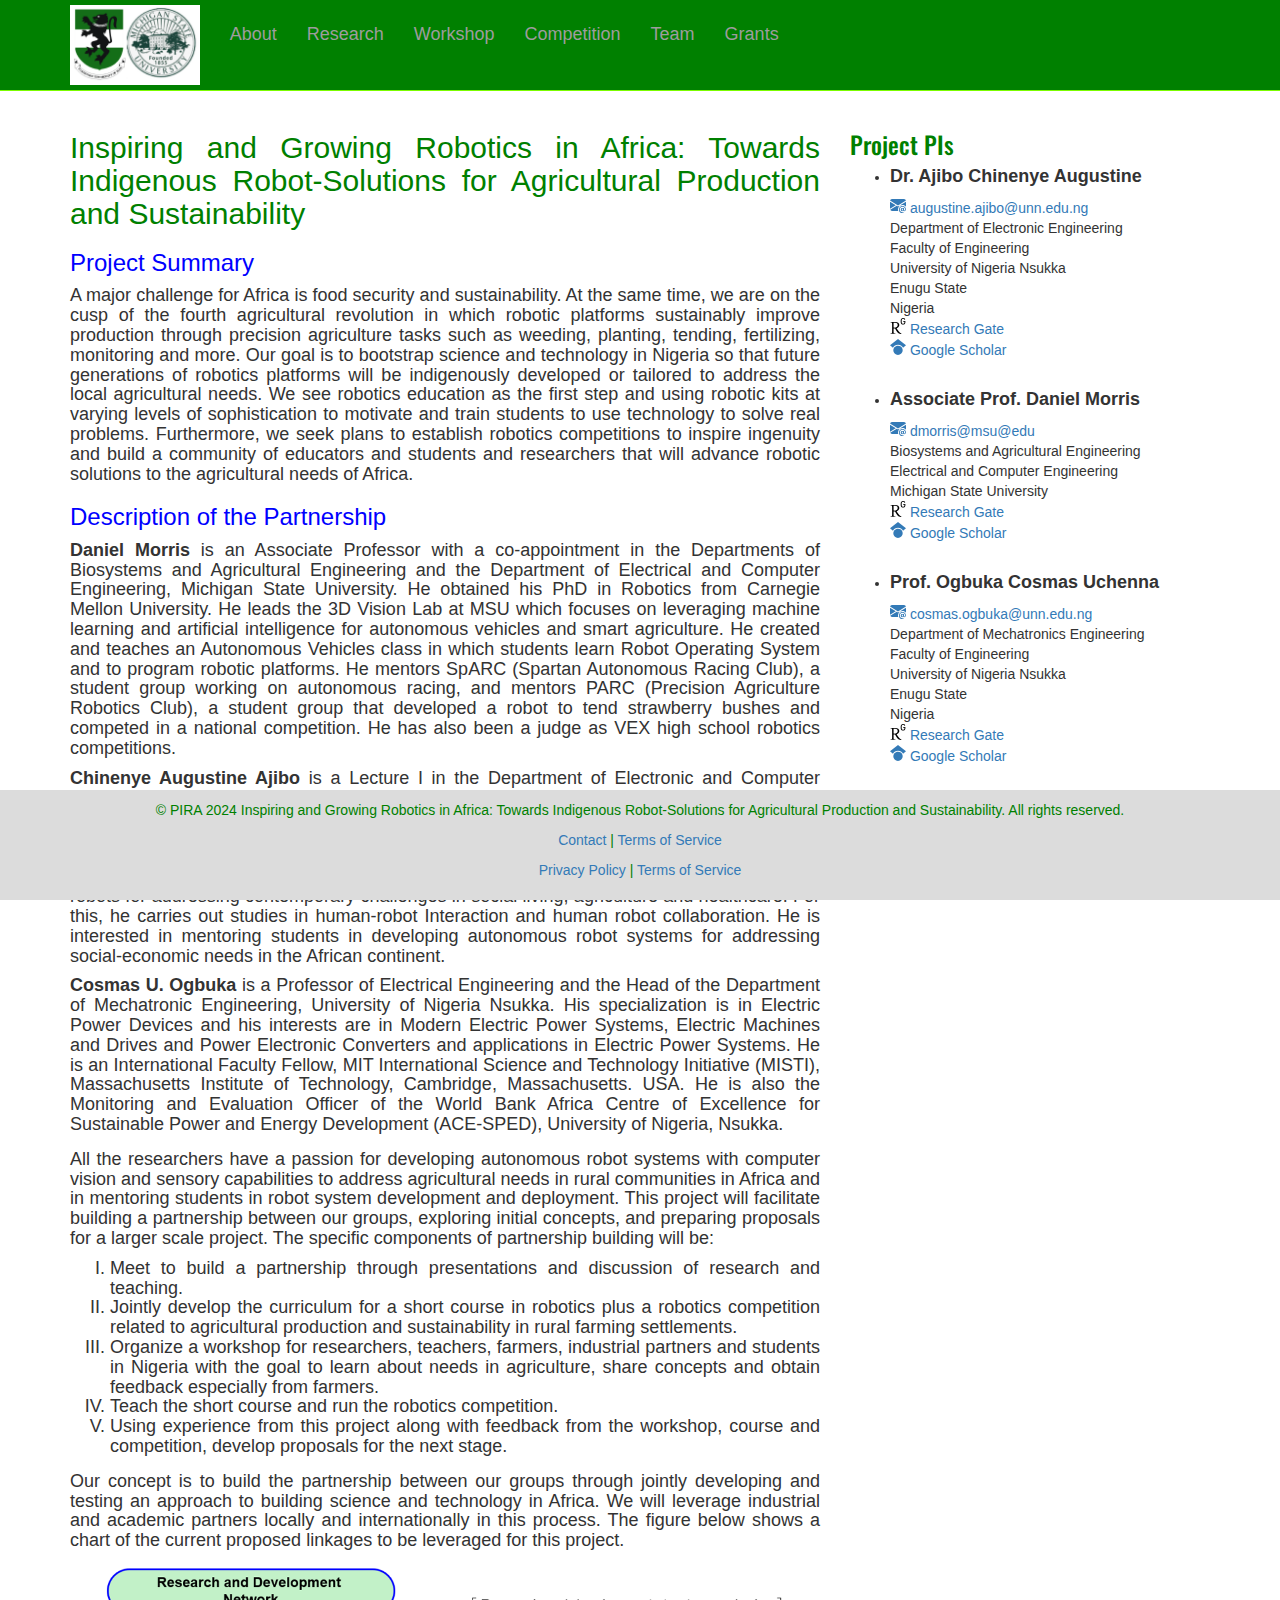
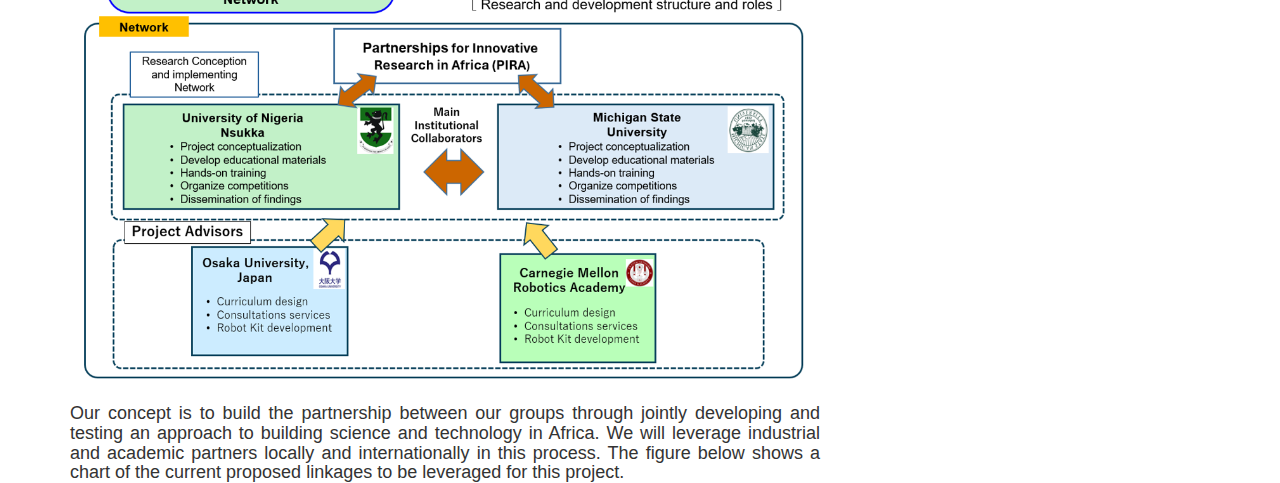
==== index.html @ 2e2e3dff "Add files via upload" ====
<!DOCTYPE html>
<!--
    Plain-Academic by Vasilios Mavroudis
    Released under the Simplified BSD License/FreeBSD (2-clause) License.
    https://github.com/mavroudisv/plain-academic
-->

<html lang="en">
<head>
  <title>PIRA2024 @ MSU & UNN  </title>
  <meta charset="utf-8">
  <meta name="viewport" content="width=device-width, initial-scale=1">
  <link rel="stylesheet" href="https://maxcdn.bootstrapcdn.com/bootstrap/3.3.6/css/bootstrap.min.css">
  <script src="https://ajax.googleapis.com/ajax/libs/jquery/1.12.0/jquery.min.js"></script>
  <script src="https://maxcdn.bootstrapcdn.com/bootstrap/3.3.6/js/bootstrap.min.js"></script>
  <link href='https://fonts.googleapis.com/css?family=Oswald:700' rel='stylesheet' type='text/css'>
  <link rel="stylesheet" href="styles.css">
</head>
<body>


<!-- Navigation -->
	<nav class="navbar navbar-inverse navbar-static-top" role="navigation">
	  <div class="container">
		<div class="navbar-header">
      <a class="navbar-brand" href="#">
        <img src="img/left-logo.png" alt="Left Logo" style="height: 80px;">
      </a>
		  <button type="button" class="navbar-toggle collapsed" data-toggle="collapse" data-target="#bs-example-navbar-collapse-1">
						<span class="sr-only">Toggle navigation</span>
						<span class="icon-bar"></span>
						<span class="icon-bar"></span>
						<span class="icon-bar"></span>
					</button>
		</div>

		<!-- Collect the nav links, forms, and other content for toggling -->
		<div class="collapse navbar-collapse" id="bs-example-navbar-collapse-1">
		  <ul class="nav navbar-nav">
       
        
				  <li><a href="index.html"> <h4>About</h4></a></li>
          <li><a href="project.html"> <h4>Research</h4></a></li>
				  <li><a href="workshop.html"> <h4>Workshop</h4></a></li>
				  <li><a href="#publications"> <h4>Competition</h4></a></li> 
				  <li><a href="#"> <h4>Team</h4></a></li> 
          <li><a href="#"> <h4>Grants</h4></a></li> 
        
		  </ul>
		</div>
   
	  </div>
	</nav>
  
   <!-- Page Content -->
  <div class="container">

    <div class="row">

        <!-- Entries Column -->
        <div class="col-md-8" style="height: 100vh;">
          <div style="text-align:justify">   
            <p><h2>
              <font color="green"> 
                Inspiring and Growing Robotics in Africa: Towards Indigenous Robot-Solutions for Agricultural Production and Sustainability 
            </font></h2> </p>
                         
          </div>

          <div style="text-align:justify">   
            <p><h3>
              <font color="blue"> 
                Project Summary  
            </font></h3> </p>
            <p><h4>
              A major challenge for Africa is food security and sustainability. 
              At the same time, we are on the cusp of the fourth agricultural revolution in which robotic platforms sustainably improve production through precision agriculture tasks such as weeding, planting, tending, fertilizing, monitoring and more. 
              Our goal is to bootstrap science and technology in Nigeria so that future generations of robotics platforms will be indigenously developed or tailored to address the local agricultural needs. 
              We see robotics education as the first step and using robotic kits at varying levels of sophistication to motivate and train students to use technology to solve real problems.
              Furthermore, we seek plans to establish robotics competitions to inspire ingenuity and build a community of educators and students and researchers that will advance robotic solutions to the agricultural needs of Africa. <br>
            </h4></p>
                         
          </div>

          <div style="text-align:justify">   
            <p><h3>
              <font color="blue"> 
                Description of the Partnership  
            </font></h3> </p>
            <p><h4>
              <b> Daniel Morris</b> is an Associate Professor with a co-appointment in the Departments of Biosystems and Agricultural Engineering and the Department of Electrical and Computer Engineering, Michigan State University.
              He obtained his PhD in Robotics from Carnegie Mellon University. He leads the 3D Vision Lab at MSU which focuses on leveraging machine learning and artificial intelligence for autonomous vehicles and smart agriculture.
              He created and teaches an Autonomous Vehicles class in which students learn Robot Operating System and to program robotic platforms. 
              He mentors SpARC (Spartan Autonomous Racing Club), a student group working on autonomous racing, and mentors PARC (Precision Agriculture Robotics Club), a student group that developed a robot to tend strawberry bushes and competed in a national competition. He has also been a judge as VEX high school robotics competitions. <br>
            </h4></p>

            <p><h4>
              <b> Chinenye Augustine Ajibo</b> is a Lecture I in the Department of Electronic and Computer Engineering, University of Nigeria Nsukka. 
              He obtained his PhD in Systems Innovation Engineering from Osaka University in Japan. He has worked as an AI, Software and Robotic R&D Scientist at Chizu Electric Osaka, Japan. 
              Currently, he is a post-doctoral researcher at PRISCA Lab, Department of Electrical Engineering and Information Technologies - D.I.E.T.I. University of Naples Federico II, Naples, Italy.
              His interest is in leveraging AI and autonomous robots for addressing contemporary challenges in social living, agriculture and healthcare. 
              For this, he carries out studies in human-robot Interaction and human robot collaboration.
              He is interested in mentoring students in developing autonomous robot systems for addressing social-economic needs in the African continent. <br>
            </h4></p>

            <p><h4>
              <b> Cosmas U. Ogbuka</b> is a Professor of Electrical Engineering and the Head of the Department of Mechatronic Engineering, University of Nigeria Nsukka.
              His specialization is in Electric Power Devices and his interests are in Modern Electric Power Systems, Electric Machines and Drives and Power Electronic Converters and applications in Electric Power Systems.
              He is an International Faculty Fellow, MIT International Science and Technology Initiative (MISTI), Massachusetts Institute of Technology, Cambridge, Massachusetts. USA. 
              He is also the Monitoring and Evaluation Officer of the World Bank Africa Centre of Excellence for Sustainable Power and Energy Development (ACE-SPED), University of Nigeria, Nsukka. <br>
            </h4></p>
                         
          </div>

          
            
          <div style="margin-top:2%; text-align:justify;">                
            <p><h4>
              All the researchers have a passion for developing autonomous robot systems with computer vision and sensory capabilities to address agricultural needs in rural communities in Africa and in mentoring students in robot system development and deployment.
              This project will facilitate building a partnership between our groups, exploring initial concepts, and preparing proposals for a larger scale project. 
              The specific components of partnership building will be:
              </h4></p>

            <p><h4>
            <ol type="I">
              <li>Meet to build a partnership through presentations and discussion of research and teaching.</li>
              <li>Jointly develop the curriculum for a short course in robotics plus a robotics competition related to agricultural production and sustainability in rural farming settlements.</li>
              <li>Organize a workshop for researchers, teachers, farmers, industrial partners and students in Nigeria with the goal to learn about needs in agriculture, share concepts and obtain feedback especially from farmers.</li>
              <li>Teach the short course and run the robotics competition.</li>
              <li>Using experience from this project along with feedback from the workshop, course and competition, develop proposals for the next stage.</li>
            </ol>
            </h4></p>

          </div>
            
            <div style="margin-top:2%; text-align:justify;">                
              <p> <h4>
                Our concept is to build the partnership between our groups through jointly developing and testing an approach to building science and technology in Africa. 
                We will leverage industrial and academic partners locally and internationally in this process. 
                The figure below shows a chart of the current proposed linkages to be leveraged for this project.                 
              </h4> </p>
            </div>     

             <div class="image-container">
                <img class="img-responsive center" src="img/ResearchNtwk.png" alt="">
            
              </div>

              <div style="margin-top:2%; text-align:justify">   
                <p><h4>
                  Our concept is to build the partnership between our groups through jointly developing and testing an approach to building science and technology in Africa. 
                  We will leverage industrial and academic partners locally and internationally in this process. 
                  The figure below shows a chart of the current proposed linkages to be leveraged for this project. <br>
                </h4></p>
                             
              </div>

                
                       
        </div> 

        
        <!-- Contact Info on the Sidebar -->
         
        <div class="col-md-4">
          
            <div style="font-family: 'Oswald', sans-serif; font-size: 32px; color: green;"><b><h3>Project PIs</h3></b></div>
            <ul>
            <li><P><b><h4>Dr. Ajibo Chinenye Augustine </h4></b>
              <a href="#"><svg xmlns="http://www.w3.org/2000/svg" width="16" height="16" fill="currentColor" class="bi bi-envelope-at-fill" viewBox="0 0 16 16">
                <path d="M2 2A2 2 0 0 0 .05 3.555L8 8.414l7.95-4.859A2 2 0 0 0 14 2zm-2 9.8V4.698l5.803 3.546zm6.761-2.97-6.57 4.026A2 2 0 0 0 2 14h6.256A4.5 4.5 0 0 1 8 12.5a4.49 4.49 0 0 1 1.606-3.446l-.367-.225L8 9.586zM16 9.671V4.697l-5.803 3.546.338.208A4.5 4.5 0 0 1 12.5 8c1.414 0 2.675.652 3.5 1.671"/>
                <path d="M15.834 12.244c0 1.168-.577 2.025-1.587 2.025-.503 0-1.002-.228-1.12-.648h-.043c-.118.416-.543.643-1.015.643-.77 0-1.259-.542-1.259-1.434v-.529c0-.844.481-1.4 1.26-1.4.585 0 .87.333.953.63h.03v-.568h.905v2.19c0 .272.18.42.411.42.315 0 .639-.415.639-1.39v-.118c0-1.277-.95-2.326-2.484-2.326h-.04c-1.582 0-2.64 1.067-2.64 2.724v.157c0 1.867 1.237 2.654 2.57 2.654h.045c.507 0 .935-.07 1.18-.18v.731c-.219.1-.643.175-1.237.175h-.044C10.438 16 9 14.82 9 12.646v-.214C9 10.36 10.421 9 12.485 9h.035c2.12 0 3.314 1.43 3.314 3.034zm-4.04.21v.227c0 .586.227.8.581.8.31 0 .564-.17.564-.743v-.367c0-.516-.275-.708-.572-.708-.346 0-.573.245-.573.791"/>
              </svg>  augustine.ajibo@unn.edu.ng </a> <br>
            Department of Electronic Engineering<br>
            Faculty of Engineering<br>
            University of Nigeria Nsukka<br>
            Enugu State<br>
            Nigeria<br>
            <a href="https://www.researchgate.net/profile/Chinenye-Ajibo"><svg width="16px" height="16px" viewBox="0 0 24 24" role="img" xmlns="http://www.w3.org/2000/svg"><title>ResearchGate icon</title><path d="M19.586 0c-.818 0-1.508.19-2.073.565-.563.377-.97.936-1.213 1.68a3.193 3.193 0 0 0-.112.437 8.365 8.365 0 0 0-.078.53 9 9 0 0 0-.05.727c-.01.282-.013.621-.013 1.016a31.121 31.123 0 0 0 .014 1.017 9 9 0 0 0 .05.727 7.946 7.946 0 0 0 .077.53h-.005a3.334 3.334 0 0 0 .113.438c.245.743.65 1.303 1.214 1.68.565.376 1.256.564 2.075.564.8 0 1.536-.213 2.105-.603.57-.39.94-.916 1.175-1.65.076-.235.135-.558.177-.93a10.9 10.9 0 0 0 .043-1.207v-.82c0-.095-.047-.142-.14-.142h-3.064c-.094 0-.14.047-.14.141v.956c0 .094.046.14.14.14h1.666c.056 0 .084.03.084.086 0 .36 0 .62-.036.865-.038.244-.1.447-.147.606-.108.385-.348.664-.638.876-.29.212-.738.35-1.227.35-.545 0-.901-.15-1.21-.353-.306-.203-.517-.454-.67-.915a3.136 3.136 0 0 1-.147-.762 17.366 17.367 0 0 1-.034-.656c-.01-.26-.014-.572-.014-.939a26.401 26.403 0 0 1 .014-.938 15.821 15.822 0 0 1 .035-.656 3.19 3.19 0 0 1 .148-.76 1.89 1.89 0 0 1 .742-1.01c.344-.244.593-.352 1.137-.352.508 0 .815.096 1.144.303.33.207.528.492.764.925.047.094.111.118.198.07l1.044-.43c.075-.048.09-.115.042-.199a3.549 3.549 0 0 0-.466-.742 3 3 0 0 0-.679-.607 3.313 3.313 0 0 0-.903-.41A4.068 4.068 0 0 0 19.586 0zM8.217 5.836c-1.69 0-3.036.086-4.297.086-1.146 0-2.291 0-3.007-.029v.831l1.088.2c.744.144 1.174.488 1.174 2.264v11.288c0 1.777-.43 2.12-1.174 2.263l-1.088.2v.832c.773-.029 2.12-.086 3.465-.086 1.29 0 2.951.057 3.667.086v-.831l-1.49-.2c-.773-.115-1.174-.487-1.174-2.264v-4.784c.688.057 1.29.057 2.206.057 1.748 3.123 3.41 5.472 4.355 6.56.86 1.032 2.177 1.691 3.839 1.691.487 0 1.003-.086 1.318-.23v-.744c-1.031 0-2.063-.716-2.808-1.518-1.26-1.376-2.95-3.582-4.355-6.074 2.32-.545 4.04-2.722 4.04-4.9 0-3.208-2.492-4.698-5.758-4.698zm-.515 1.29c2.406 0 3.839 1.26 3.839 3.552 0 2.263-1.547 3.782-4.097 3.782-.974 0-1.404-.03-2.063-.086v-7.19c.66-.059 1.547-.059 2.32-.059z"/></svg>
            Research Gate</a> <br>
            <a href="https://scholar.google.com/citations?hl=en&user=o7gowyzzyDsC"><svg xmlns="http://www.w3.org/2000/svg" width="16" height="16" fill="currentColor" viewBox="0 0 512 512" ><!--!Font Awesome Free 6.6.0 by @fontawesome - https://fontawesome.com License - https://fontawesome.com/license/free Copyright 2024 Fonticons, Inc.--><path d="M390.9 298.5c0 0 0 .1 .1 .1c9.2 19.4 14.4 41.1 14.4 64C405.3 445.1 338.5 512 256 512s-149.3-66.9-149.3-149.3c0-22.9 5.2-44.6 14.4-64h0c1.7-3.6 3.6-7.2 5.6-10.7c4.4-7.6 9.4-14.7 15-21.3c27.4-32.6 68.5-53.3 114.4-53.3c33.6 0 64.6 11.1 89.6 29.9c9.1 6.9 17.4 14.7 24.8 23.5c5.6 6.6 10.6 13.8 15 21.3c2 3.4 3.8 7 5.5 10.5zm26.4-18.8c-30.1-58.4-91-98.4-161.3-98.4s-131.2 40-161.3 98.4L0 202.7 256 0 512 202.7l-94.7 77.1z"/></svg></i> Google Scholar</a>
             
          </li>
            <br>
            <li><P><b><h4>Associate Prof. Daniel Morris </h4></b>
              <a href="#"><svg xmlns="http://www.w3.org/2000/svg" width="16" height="16" fill="currentColor" class="bi bi-envelope-at-fill" viewBox="0 0 16 16">
                <path d="M2 2A2 2 0 0 0 .05 3.555L8 8.414l7.95-4.859A2 2 0 0 0 14 2zm-2 9.8V4.698l5.803 3.546zm6.761-2.97-6.57 4.026A2 2 0 0 0 2 14h6.256A4.5 4.5 0 0 1 8 12.5a4.49 4.49 0 0 1 1.606-3.446l-.367-.225L8 9.586zM16 9.671V4.697l-5.803 3.546.338.208A4.5 4.5 0 0 1 12.5 8c1.414 0 2.675.652 3.5 1.671"/>
                <path d="M15.834 12.244c0 1.168-.577 2.025-1.587 2.025-.503 0-1.002-.228-1.12-.648h-.043c-.118.416-.543.643-1.015.643-.77 0-1.259-.542-1.259-1.434v-.529c0-.844.481-1.4 1.26-1.4.585 0 .87.333.953.63h.03v-.568h.905v2.19c0 .272.18.42.411.42.315 0 .639-.415.639-1.39v-.118c0-1.277-.95-2.326-2.484-2.326h-.04c-1.582 0-2.64 1.067-2.64 2.724v.157c0 1.867 1.237 2.654 2.57 2.654h.045c.507 0 .935-.07 1.18-.18v.731c-.219.1-.643.175-1.237.175h-.044C10.438 16 9 14.82 9 12.646v-.214C9 10.36 10.421 9 12.485 9h.035c2.12 0 3.314 1.43 3.314 3.034zm-4.04.21v.227c0 .586.227.8.581.8.31 0 .564-.17.564-.743v-.367c0-.516-.275-.708-.572-.708-.346 0-.573.245-.573.791"/>
              </svg>  dmorris@msu@edu </a> <br>
              Biosystems and Agricultural Engineering<br>
              Electrical and Computer Engineering<br>
              Michigan State University<br>
            
            <a href="https://www.egr.msu.edu/~dmorris/"><svg width="16px" height="16px" viewBox="0 0 24 24" role="img" xmlns="http://www.w3.org/2000/svg"><title>ResearchGate icon</title><path d="M19.586 0c-.818 0-1.508.19-2.073.565-.563.377-.97.936-1.213 1.68a3.193 3.193 0 0 0-.112.437 8.365 8.365 0 0 0-.078.53 9 9 0 0 0-.05.727c-.01.282-.013.621-.013 1.016a31.121 31.123 0 0 0 .014 1.017 9 9 0 0 0 .05.727 7.946 7.946 0 0 0 .077.53h-.005a3.334 3.334 0 0 0 .113.438c.245.743.65 1.303 1.214 1.68.565.376 1.256.564 2.075.564.8 0 1.536-.213 2.105-.603.57-.39.94-.916 1.175-1.65.076-.235.135-.558.177-.93a10.9 10.9 0 0 0 .043-1.207v-.82c0-.095-.047-.142-.14-.142h-3.064c-.094 0-.14.047-.14.141v.956c0 .094.046.14.14.14h1.666c.056 0 .084.03.084.086 0 .36 0 .62-.036.865-.038.244-.1.447-.147.606-.108.385-.348.664-.638.876-.29.212-.738.35-1.227.35-.545 0-.901-.15-1.21-.353-.306-.203-.517-.454-.67-.915a3.136 3.136 0 0 1-.147-.762 17.366 17.367 0 0 1-.034-.656c-.01-.26-.014-.572-.014-.939a26.401 26.403 0 0 1 .014-.938 15.821 15.822 0 0 1 .035-.656 3.19 3.19 0 0 1 .148-.76 1.89 1.89 0 0 1 .742-1.01c.344-.244.593-.352 1.137-.352.508 0 .815.096 1.144.303.33.207.528.492.764.925.047.094.111.118.198.07l1.044-.43c.075-.048.09-.115.042-.199a3.549 3.549 0 0 0-.466-.742 3 3 0 0 0-.679-.607 3.313 3.313 0 0 0-.903-.41A4.068 4.068 0 0 0 19.586 0zM8.217 5.836c-1.69 0-3.036.086-4.297.086-1.146 0-2.291 0-3.007-.029v.831l1.088.2c.744.144 1.174.488 1.174 2.264v11.288c0 1.777-.43 2.12-1.174 2.263l-1.088.2v.832c.773-.029 2.12-.086 3.465-.086 1.29 0 2.951.057 3.667.086v-.831l-1.49-.2c-.773-.115-1.174-.487-1.174-2.264v-4.784c.688.057 1.29.057 2.206.057 1.748 3.123 3.41 5.472 4.355 6.56.86 1.032 2.177 1.691 3.839 1.691.487 0 1.003-.086 1.318-.23v-.744c-1.031 0-2.063-.716-2.808-1.518-1.26-1.376-2.95-3.582-4.355-6.074 2.32-.545 4.04-2.722 4.04-4.9 0-3.208-2.492-4.698-5.758-4.698zm-.515 1.29c2.406 0 3.839 1.26 3.839 3.552 0 2.263-1.547 3.782-4.097 3.782-.974 0-1.404-.03-2.063-.086v-7.19c.66-.059 1.547-.059 2.32-.059z"/></svg>
            Research Gate</a> <br>
            <a href="https://scholar.google.com/citations?user=IqXi0YcAAAAJ"><svg xmlns="http://www.w3.org/2000/svg" width="16" height="16" fill="currentColor" viewBox="0 0 512 512" ><!--!Font Awesome Free 6.6.0 by @fontawesome - https://fontawesome.com License - https://fontawesome.com/license/free Copyright 2024 Fonticons, Inc.--><path d="M390.9 298.5c0 0 0 .1 .1 .1c9.2 19.4 14.4 41.1 14.4 64C405.3 445.1 338.5 512 256 512s-149.3-66.9-149.3-149.3c0-22.9 5.2-44.6 14.4-64h0c1.7-3.6 3.6-7.2 5.6-10.7c4.4-7.6 9.4-14.7 15-21.3c27.4-32.6 68.5-53.3 114.4-53.3c33.6 0 64.6 11.1 89.6 29.9c9.1 6.9 17.4 14.7 24.8 23.5c5.6 6.6 10.6 13.8 15 21.3c2 3.4 3.8 7 5.5 10.5zm26.4-18.8c-30.1-58.4-91-98.4-161.3-98.4s-131.2 40-161.3 98.4L0 202.7 256 0 512 202.7l-94.7 77.1z"/></svg></i> Google Scholar</a>
             
          </li>
            <br>

          <li><P><b><h4>Prof. Ogbuka Cosmas Uchenna </h4></b>
            <a href="#"><svg xmlns="http://www.w3.org/2000/svg" width="16" height="16" fill="currentColor" class="bi bi-envelope-at-fill" viewBox="0 0 16 16">
              <path d="M2 2A2 2 0 0 0 .05 3.555L8 8.414l7.95-4.859A2 2 0 0 0 14 2zm-2 9.8V4.698l5.803 3.546zm6.761-2.97-6.57 4.026A2 2 0 0 0 2 14h6.256A4.5 4.5 0 0 1 8 12.5a4.49 4.49 0 0 1 1.606-3.446l-.367-.225L8 9.586zM16 9.671V4.697l-5.803 3.546.338.208A4.5 4.5 0 0 1 12.5 8c1.414 0 2.675.652 3.5 1.671"/>
              <path d="M15.834 12.244c0 1.168-.577 2.025-1.587 2.025-.503 0-1.002-.228-1.12-.648h-.043c-.118.416-.543.643-1.015.643-.77 0-1.259-.542-1.259-1.434v-.529c0-.844.481-1.4 1.26-1.4.585 0 .87.333.953.63h.03v-.568h.905v2.19c0 .272.18.42.411.42.315 0 .639-.415.639-1.39v-.118c0-1.277-.95-2.326-2.484-2.326h-.04c-1.582 0-2.64 1.067-2.64 2.724v.157c0 1.867 1.237 2.654 2.57 2.654h.045c.507 0 .935-.07 1.18-.18v.731c-.219.1-.643.175-1.237.175h-.044C10.438 16 9 14.82 9 12.646v-.214C9 10.36 10.421 9 12.485 9h.035c2.12 0 3.314 1.43 3.314 3.034zm-4.04.21v.227c0 .586.227.8.581.8.31 0 .564-.17.564-.743v-.367c0-.516-.275-.708-.572-.708-.346 0-.573.245-.573.791"/>
            </svg>  cosmas.ogbuka@unn.edu.ng</a><br>
            Department of Mechatronics Engineering<br>
            Faculty of Engineering<br>
            University of Nigeria Nsukka<br>
            Enugu State<br>
            Nigeria<br>
            <a href="https://www.researchgate.net/profile/Cosmas-Ogbuka"><svg width="16px" height="16px" viewBox="0 0 24 24" role="img" xmlns="http://www.w3.org/2000/svg"><title>ResearchGate icon</title><path d="M19.586 0c-.818 0-1.508.19-2.073.565-.563.377-.97.936-1.213 1.68a3.193 3.193 0 0 0-.112.437 8.365 8.365 0 0 0-.078.53 9 9 0 0 0-.05.727c-.01.282-.013.621-.013 1.016a31.121 31.123 0 0 0 .014 1.017 9 9 0 0 0 .05.727 7.946 7.946 0 0 0 .077.53h-.005a3.334 3.334 0 0 0 .113.438c.245.743.65 1.303 1.214 1.68.565.376 1.256.564 2.075.564.8 0 1.536-.213 2.105-.603.57-.39.94-.916 1.175-1.65.076-.235.135-.558.177-.93a10.9 10.9 0 0 0 .043-1.207v-.82c0-.095-.047-.142-.14-.142h-3.064c-.094 0-.14.047-.14.141v.956c0 .094.046.14.14.14h1.666c.056 0 .084.03.084.086 0 .36 0 .62-.036.865-.038.244-.1.447-.147.606-.108.385-.348.664-.638.876-.29.212-.738.35-1.227.35-.545 0-.901-.15-1.21-.353-.306-.203-.517-.454-.67-.915a3.136 3.136 0 0 1-.147-.762 17.366 17.367 0 0 1-.034-.656c-.01-.26-.014-.572-.014-.939a26.401 26.403 0 0 1 .014-.938 15.821 15.822 0 0 1 .035-.656 3.19 3.19 0 0 1 .148-.76 1.89 1.89 0 0 1 .742-1.01c.344-.244.593-.352 1.137-.352.508 0 .815.096 1.144.303.33.207.528.492.764.925.047.094.111.118.198.07l1.044-.43c.075-.048.09-.115.042-.199a3.549 3.549 0 0 0-.466-.742 3 3 0 0 0-.679-.607 3.313 3.313 0 0 0-.903-.41A4.068 4.068 0 0 0 19.586 0zM8.217 5.836c-1.69 0-3.036.086-4.297.086-1.146 0-2.291 0-3.007-.029v.831l1.088.2c.744.144 1.174.488 1.174 2.264v11.288c0 1.777-.43 2.12-1.174 2.263l-1.088.2v.832c.773-.029 2.12-.086 3.465-.086 1.29 0 2.951.057 3.667.086v-.831l-1.49-.2c-.773-.115-1.174-.487-1.174-2.264v-4.784c.688.057 1.29.057 2.206.057 1.748 3.123 3.41 5.472 4.355 6.56.86 1.032 2.177 1.691 3.839 1.691.487 0 1.003-.086 1.318-.23v-.744c-1.031 0-2.063-.716-2.808-1.518-1.26-1.376-2.95-3.582-4.355-6.074 2.32-.545 4.04-2.722 4.04-4.9 0-3.208-2.492-4.698-5.758-4.698zm-.515 1.29c2.406 0 3.839 1.26 3.839 3.552 0 2.263-1.547 3.782-4.097 3.782-.974 0-1.404-.03-2.063-.086v-7.19c.66-.059 1.547-.059 2.32-.059z"/></svg>
              Research Gate</a> <br>
              <a href="https://scholar.google.com/citations?user=RdhSqEMAAAAJ&hl=en"><svg xmlns="http://www.w3.org/2000/svg" width="16" height="16" fill="currentColor" viewBox="0 0 512 512" ><!--!Font Awesome Free 6.6.0 by @fontawesome - https://fontawesome.com License - https://fontawesome.com/license/free Copyright 2024 Fonticons, Inc.--><path d="M390.9 298.5c0 0 0 .1 .1 .1c9.2 19.4 14.4 41.1 14.4 64C405.3 445.1 338.5 512 256 512s-149.3-66.9-149.3-149.3c0-22.9 5.2-44.6 14.4-64h0c1.7-3.6 3.6-7.2 5.6-10.7c4.4-7.6 9.4-14.7 15-21.3c27.4-32.6 68.5-53.3 114.4-53.3c33.6 0 64.6 11.1 89.6 29.9c9.1 6.9 17.4 14.7 24.8 23.5c5.6 6.6 10.6 13.8 15 21.3c2 3.4 3.8 7 5.5 10.5zm26.4-18.8c-30.1-58.4-91-98.4-161.3-98.4s-131.2 40-161.3 98.4L0 202.7 256 0 512 202.7l-94.7 77.1z"/></svg></i> Google Scholar</a>
               
            </li>
              <br>
      
            
            
            </p>
          </ul>
        </div>

       
        

        
      </div>


  </div>

 <!-- Bottom Panel -->
  <div class="bottom-panel">
    <div class="container">
      <p>© PIRA 2024 Inspiring and Growing Robotics in Africa: Towards Indigenous Robot-Solutions for Agricultural Production and Sustainability. All rights reserved.</p>
      <p><a href="#privacy-policy">Contact</a> | <a href="#terms">Terms of Service</a></p>
      <p><a href="#privacy-policy">Privacy Policy</a> | <a href="#terms">Terms of Service</a></p>
    </div>
  </div>



</body>



</html>
---- styles.css ----
/* CSS */
.image-container {
    display: flex;
    justify-content: center; /* Center horizontally */
  }
  
  .img-responsive {
    max-width: 100%; /* Ensures the image is responsive */
    height: auto; /* Maintain aspect ratio */
  }
  /* Optional: Style the caption */
figcaption {
  margin-top: 8px; /* Space between the image and caption */
  font-size: 14px; /* Adjust font size as needed */
  color: #555; /* Adjust color as needed */
}

/* styles.css */

/* Ensure the image scales well */
.float-image2 {
  float: left; /* Positions the image to the left, causing text to wrap around it */
  margin: 0 15px 15px 0; /* Adds space around the image; right and bottom margins are set */
  max-width: 100%; /* Ensures the image doesn't overflow its container */
  height: auto; /* Maintains aspect ratio */
}

/* Optional: Style for the text wrapper */
.text-wrapper2 {
  overflow: hidden; /* Ensures the container encloses floated elements */
}

/* styles.css */

/* Ensure the image scales well */
.float-image1 {
  float: right; /* Positions the image to the right, causing text to wrap around it */
  margin: 0 0 15px 15px; /* Adds space around the image; bottom and left margins are set */
  max-width: 100%; /* Ensures the image doesn't overflow its container */
  height: auto; /* Maintains aspect ratio */
}

/* Optional: Style for the text wrapper */
.text-wrapper1 {
  overflow: hidden; /* Ensures the container encloses floated elements */
}

.navbar-inverse {
    background-color: green; /* Replace with your desired color */
    border-color: lawngreen; /* Optional: adjust border color if needed */
}

.navbar {
    min-height: 50px; /* Adjust this height to fit your design */
}

.navbar-brand {
    padding: 5px 15px; /* Adjust the padding to vertically align the logo */
    height: 100%;
}

.navbar-brand img {
    height: 100%;
    max-height: 100%;
    width: auto;
}



 /* Add this custom CSS to your stylesheet */
 .bottom-panel {
    background-color: gainsboro; /* Panel background color */
    color: green; /* Text color */
    padding: 10px 15px; /* Padding inside the panel */
    position: fixed; /* Fixes the panel to the bottom of the page */
    bottom: 0; /* Aligns the panel to the bottom */
    width: 100%; /* Stretches the panel across the full width of the page */
    z-index: 1000; /* Ensures it appears above other content */
    text-align: center; /* Centers the text horizontally */
}

.content-wrapper {
    min-height: 100vh; /* Ensures the content area takes at least full viewport height */
    padding-bottom: 50px; /* Adds space for the bottom panel */
    box-sizing: border-box; /* Ensures padding is included in element's width and height */
    position:relative;
    z-index: 1; /* Ensure the content is in front of the panel */
        
}
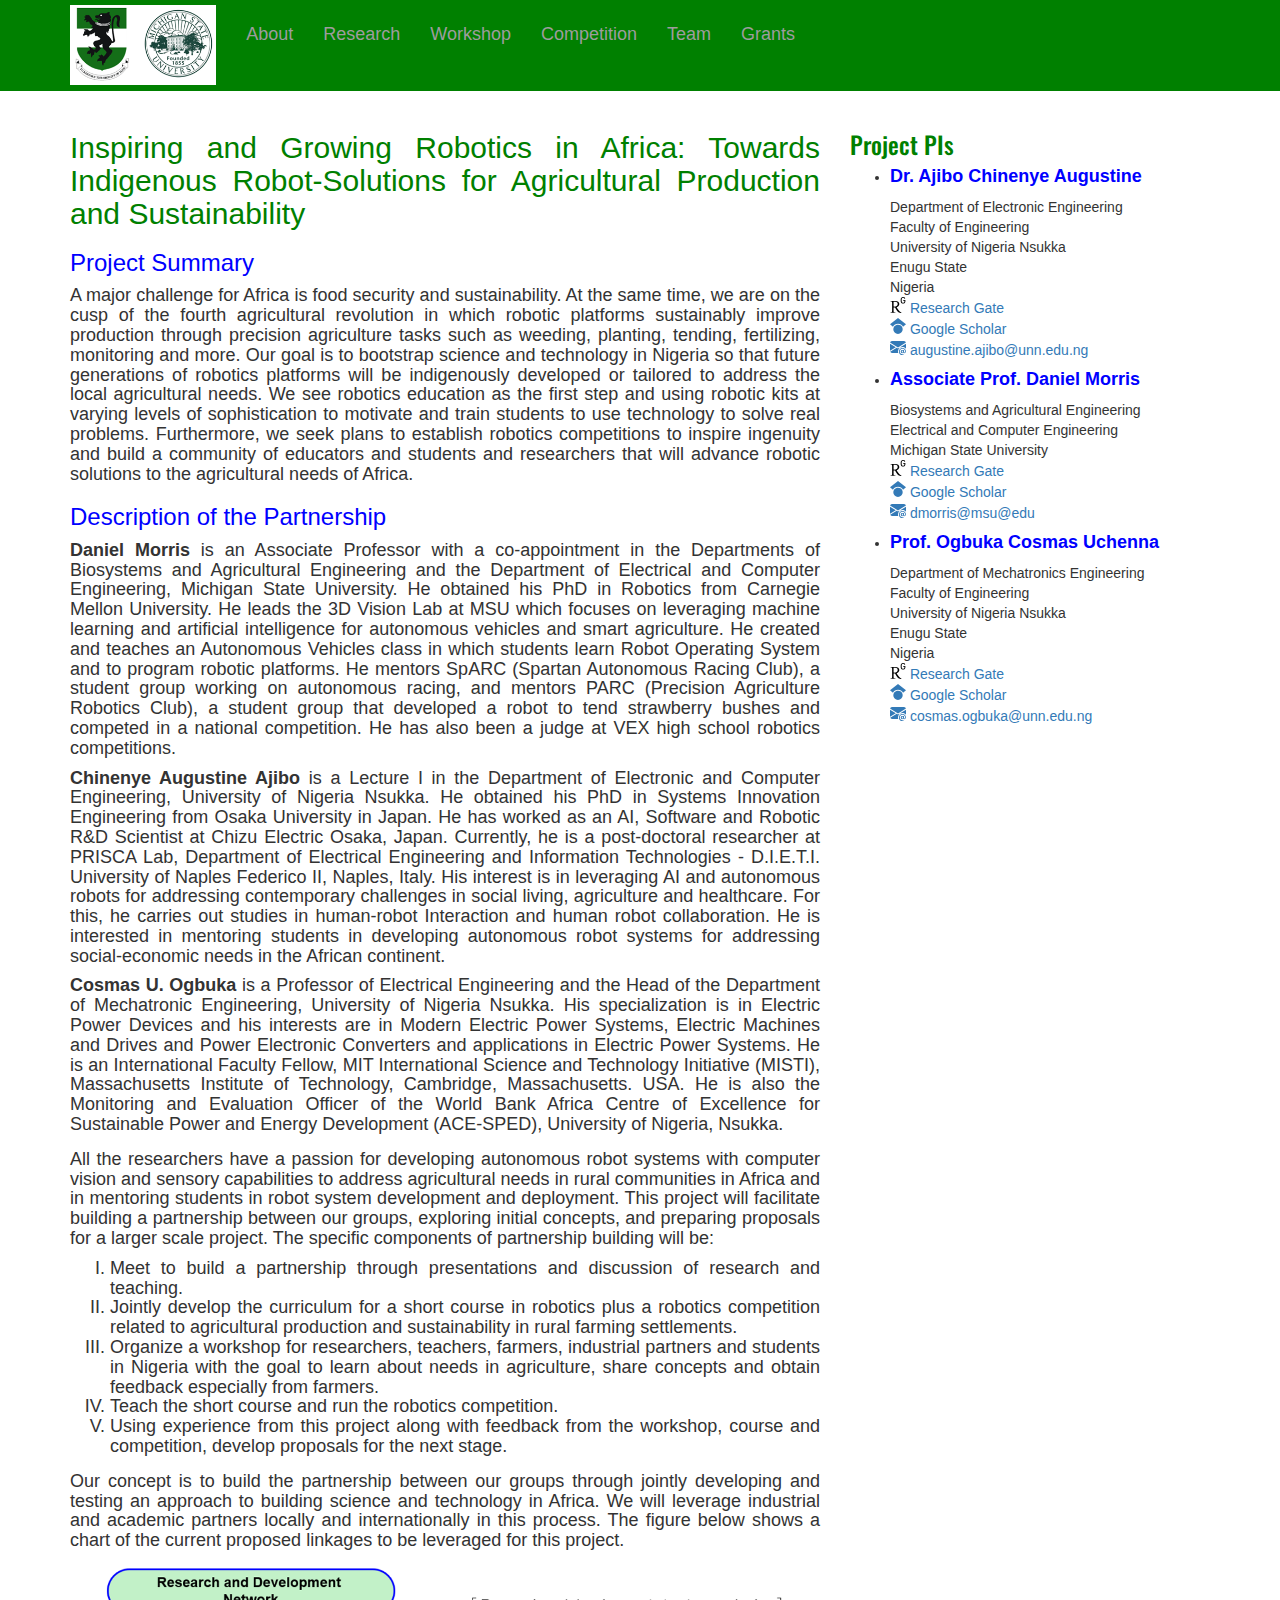
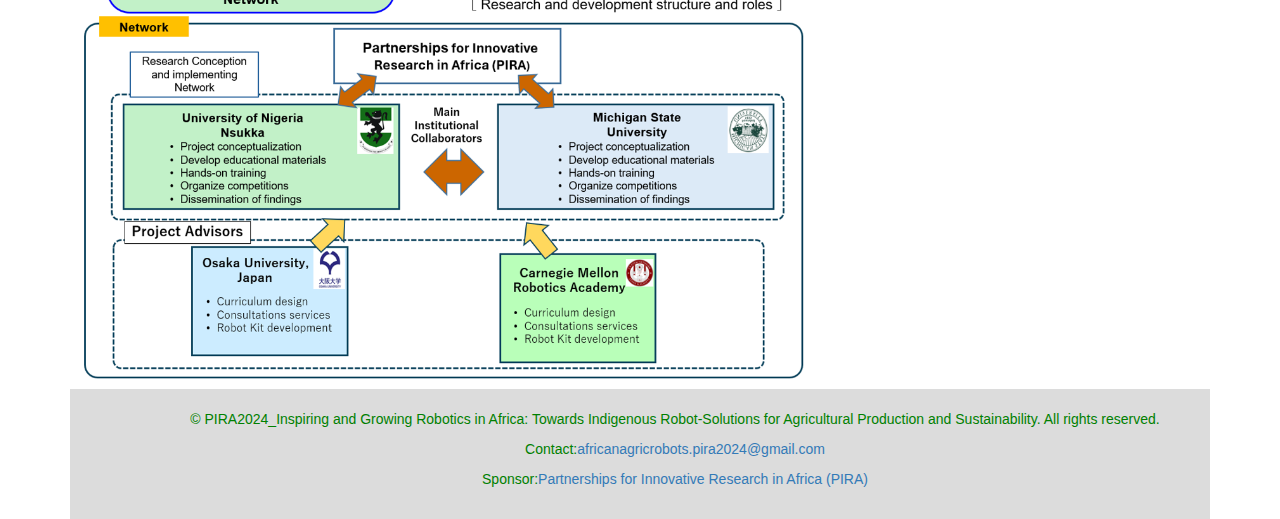
==== commit 9b80a7bc: "template modification" ====
--- a/index.html
+++ b/index.html
@@ -58,7 +58,7 @@
     <div class="row">
 
         <!-- Entries Column -->
-        <div class="col-md-8" style="height: 100vh;">
+        <div class="col-md-8" >
           <div style="text-align:justify">   
             <p><h2>
               <font color="green"> 
@@ -91,7 +91,7 @@
               <b> Daniel Morris</b> is an Associate Professor with a co-appointment in the Departments of Biosystems and Agricultural Engineering and the Department of Electrical and Computer Engineering, Michigan State University.
               He obtained his PhD in Robotics from Carnegie Mellon University. He leads the 3D Vision Lab at MSU which focuses on leveraging machine learning and artificial intelligence for autonomous vehicles and smart agriculture.
               He created and teaches an Autonomous Vehicles class in which students learn Robot Operating System and to program robotic platforms. 
-              He mentors SpARC (Spartan Autonomous Racing Club), a student group working on autonomous racing, and mentors PARC (Precision Agriculture Robotics Club), a student group that developed a robot to tend strawberry bushes and competed in a national competition. He has also been a judge as VEX high school robotics competitions. <br>
+              He mentors SpARC (Spartan Autonomous Racing Club), a student group working on autonomous racing, and mentors PARC (Precision Agriculture Robotics Club), a student group that developed a robot to tend strawberry bushes and competed in a national competition. He has also been a judge at VEX high school robotics competitions. <br>
             </h4></p>
 
             <p><h4>
@@ -146,16 +146,7 @@
             
               </div>
 
-              <div style="margin-top:2%; text-align:justify">   
-                <p><h4>
-                  Our concept is to build the partnership between our groups through jointly developing and testing an approach to building science and technology in Africa. 
-                  We will leverage industrial and academic partners locally and internationally in this process. 
-                  The figure below shows a chart of the current proposed linkages to be leveraged for this project. <br>
-                </h4></p>
                              
-              </div>
-
-                
                        
         </div> 
 
@@ -166,83 +157,88 @@
           
             <div style="font-family: 'Oswald', sans-serif; font-size: 32px; color: green;"><b><h3>Project PIs</h3></b></div>
             <ul>
-            <li><P><b><h4>Dr. Ajibo Chinenye Augustine </h4></b>
-              <a href="#"><svg xmlns="http://www.w3.org/2000/svg" width="16" height="16" fill="currentColor" class="bi bi-envelope-at-fill" viewBox="0 0 16 16">
-                <path d="M2 2A2 2 0 0 0 .05 3.555L8 8.414l7.95-4.859A2 2 0 0 0 14 2zm-2 9.8V4.698l5.803 3.546zm6.761-2.97-6.57 4.026A2 2 0 0 0 2 14h6.256A4.5 4.5 0 0 1 8 12.5a4.49 4.49 0 0 1 1.606-3.446l-.367-.225L8 9.586zM16 9.671V4.697l-5.803 3.546.338.208A4.5 4.5 0 0 1 12.5 8c1.414 0 2.675.652 3.5 1.671"/>
-                <path d="M15.834 12.244c0 1.168-.577 2.025-1.587 2.025-.503 0-1.002-.228-1.12-.648h-.043c-.118.416-.543.643-1.015.643-.77 0-1.259-.542-1.259-1.434v-.529c0-.844.481-1.4 1.26-1.4.585 0 .87.333.953.63h.03v-.568h.905v2.19c0 .272.18.42.411.42.315 0 .639-.415.639-1.39v-.118c0-1.277-.95-2.326-2.484-2.326h-.04c-1.582 0-2.64 1.067-2.64 2.724v.157c0 1.867 1.237 2.654 2.57 2.654h.045c.507 0 .935-.07 1.18-.18v.731c-.219.1-.643.175-1.237.175h-.044C10.438 16 9 14.82 9 12.646v-.214C9 10.36 10.421 9 12.485 9h.035c2.12 0 3.314 1.43 3.314 3.034zm-4.04.21v.227c0 .586.227.8.581.8.31 0 .564-.17.564-.743v-.367c0-.516-.275-.708-.572-.708-.346 0-.573.245-.573.791"/>
-              </svg>  augustine.ajibo@unn.edu.ng </a> <br>
-            Department of Electronic Engineering<br>
-            Faculty of Engineering<br>
-            University of Nigeria Nsukka<br>
-            Enugu State<br>
-            Nigeria<br>
-            <a href="https://www.researchgate.net/profile/Chinenye-Ajibo"><svg width="16px" height="16px" viewBox="0 0 24 24" role="img" xmlns="http://www.w3.org/2000/svg"><title>ResearchGate icon</title><path d="M19.586 0c-.818 0-1.508.19-2.073.565-.563.377-.97.936-1.213 1.68a3.193 3.193 0 0 0-.112.437 8.365 8.365 0 0 0-.078.53 9 9 0 0 0-.05.727c-.01.282-.013.621-.013 1.016a31.121 31.123 0 0 0 .014 1.017 9 9 0 0 0 .05.727 7.946 7.946 0 0 0 .077.53h-.005a3.334 3.334 0 0 0 .113.438c.245.743.65 1.303 1.214 1.68.565.376 1.256.564 2.075.564.8 0 1.536-.213 2.105-.603.57-.39.94-.916 1.175-1.65.076-.235.135-.558.177-.93a10.9 10.9 0 0 0 .043-1.207v-.82c0-.095-.047-.142-.14-.142h-3.064c-.094 0-.14.047-.14.141v.956c0 .094.046.14.14.14h1.666c.056 0 .084.03.084.086 0 .36 0 .62-.036.865-.038.244-.1.447-.147.606-.108.385-.348.664-.638.876-.29.212-.738.35-1.227.35-.545 0-.901-.15-1.21-.353-.306-.203-.517-.454-.67-.915a3.136 3.136 0 0 1-.147-.762 17.366 17.367 0 0 1-.034-.656c-.01-.26-.014-.572-.014-.939a26.401 26.403 0 0 1 .014-.938 15.821 15.822 0 0 1 .035-.656 3.19 3.19 0 0 1 .148-.76 1.89 1.89 0 0 1 .742-1.01c.344-.244.593-.352 1.137-.352.508 0 .815.096 1.144.303.33.207.528.492.764.925.047.094.111.118.198.07l1.044-.43c.075-.048.09-.115.042-.199a3.549 3.549 0 0 0-.466-.742 3 3 0 0 0-.679-.607 3.313 3.313 0 0 0-.903-.41A4.068 4.068 0 0 0 19.586 0zM8.217 5.836c-1.69 0-3.036.086-4.297.086-1.146 0-2.291 0-3.007-.029v.831l1.088.2c.744.144 1.174.488 1.174 2.264v11.288c0 1.777-.43 2.12-1.174 2.263l-1.088.2v.832c.773-.029 2.12-.086 3.465-.086 1.29 0 2.951.057 3.667.086v-.831l-1.49-.2c-.773-.115-1.174-.487-1.174-2.264v-4.784c.688.057 1.29.057 2.206.057 1.748 3.123 3.41 5.472 4.355 6.56.86 1.032 2.177 1.691 3.839 1.691.487 0 1.003-.086 1.318-.23v-.744c-1.031 0-2.063-.716-2.808-1.518-1.26-1.376-2.95-3.582-4.355-6.074 2.32-.545 4.04-2.722 4.04-4.9 0-3.208-2.492-4.698-5.758-4.698zm-.515 1.29c2.406 0 3.839 1.26 3.839 3.552 0 2.263-1.547 3.782-4.097 3.782-.974 0-1.404-.03-2.063-.086v-7.19c.66-.059 1.547-.059 2.32-.059z"/></svg>
-            Research Gate</a> <br>
-            <a href="https://scholar.google.com/citations?hl=en&user=o7gowyzzyDsC"><svg xmlns="http://www.w3.org/2000/svg" width="16" height="16" fill="currentColor" viewBox="0 0 512 512" ><!--!Font Awesome Free 6.6.0 by @fontawesome - https://fontawesome.com License - https://fontawesome.com/license/free Copyright 2024 Fonticons, Inc.--><path d="M390.9 298.5c0 0 0 .1 .1 .1c9.2 19.4 14.4 41.1 14.4 64C405.3 445.1 338.5 512 256 512s-149.3-66.9-149.3-149.3c0-22.9 5.2-44.6 14.4-64h0c1.7-3.6 3.6-7.2 5.6-10.7c4.4-7.6 9.4-14.7 15-21.3c27.4-32.6 68.5-53.3 114.4-53.3c33.6 0 64.6 11.1 89.6 29.9c9.1 6.9 17.4 14.7 24.8 23.5c5.6 6.6 10.6 13.8 15 21.3c2 3.4 3.8 7 5.5 10.5zm26.4-18.8c-30.1-58.4-91-98.4-161.3-98.4s-131.2 40-161.3 98.4L0 202.7 256 0 512 202.7l-94.7 77.1z"/></svg></i> Google Scholar</a>
-             
-          </li>
-            <br>
-            <li><P><b><h4>Associate Prof. Daniel Morris </h4></b>
-              <a href="#"><svg xmlns="http://www.w3.org/2000/svg" width="16" height="16" fill="currentColor" class="bi bi-envelope-at-fill" viewBox="0 0 16 16">
-                <path d="M2 2A2 2 0 0 0 .05 3.555L8 8.414l7.95-4.859A2 2 0 0 0 14 2zm-2 9.8V4.698l5.803 3.546zm6.761-2.97-6.57 4.026A2 2 0 0 0 2 14h6.256A4.5 4.5 0 0 1 8 12.5a4.49 4.49 0 0 1 1.606-3.446l-.367-.225L8 9.586zM16 9.671V4.697l-5.803 3.546.338.208A4.5 4.5 0 0 1 12.5 8c1.414 0 2.675.652 3.5 1.671"/>
-                <path d="M15.834 12.244c0 1.168-.577 2.025-1.587 2.025-.503 0-1.002-.228-1.12-.648h-.043c-.118.416-.543.643-1.015.643-.77 0-1.259-.542-1.259-1.434v-.529c0-.844.481-1.4 1.26-1.4.585 0 .87.333.953.63h.03v-.568h.905v2.19c0 .272.18.42.411.42.315 0 .639-.415.639-1.39v-.118c0-1.277-.95-2.326-2.484-2.326h-.04c-1.582 0-2.64 1.067-2.64 2.724v.157c0 1.867 1.237 2.654 2.57 2.654h.045c.507 0 .935-.07 1.18-.18v.731c-.219.1-.643.175-1.237.175h-.044C10.438 16 9 14.82 9 12.646v-.214C9 10.36 10.421 9 12.485 9h.035c2.12 0 3.314 1.43 3.314 3.034zm-4.04.21v.227c0 .586.227.8.581.8.31 0 .564-.17.564-.743v-.367c0-.516-.275-.708-.572-.708-.346 0-.573.245-.573.791"/>
-              </svg>  dmorris@msu@edu </a> <br>
-              Biosystems and Agricultural Engineering<br>
-              Electrical and Computer Engineering<br>
-              Michigan State University<br>
-            
-            <a href="https://www.egr.msu.edu/~dmorris/"><svg width="16px" height="16px" viewBox="0 0 24 24" role="img" xmlns="http://www.w3.org/2000/svg"><title>ResearchGate icon</title><path d="M19.586 0c-.818 0-1.508.19-2.073.565-.563.377-.97.936-1.213 1.68a3.193 3.193 0 0 0-.112.437 8.365 8.365 0 0 0-.078.53 9 9 0 0 0-.05.727c-.01.282-.013.621-.013 1.016a31.121 31.123 0 0 0 .014 1.017 9 9 0 0 0 .05.727 7.946 7.946 0 0 0 .077.53h-.005a3.334 3.334 0 0 0 .113.438c.245.743.65 1.303 1.214 1.68.565.376 1.256.564 2.075.564.8 0 1.536-.213 2.105-.603.57-.39.94-.916 1.175-1.65.076-.235.135-.558.177-.93a10.9 10.9 0 0 0 .043-1.207v-.82c0-.095-.047-.142-.14-.142h-3.064c-.094 0-.14.047-.14.141v.956c0 .094.046.14.14.14h1.666c.056 0 .084.03.084.086 0 .36 0 .62-.036.865-.038.244-.1.447-.147.606-.108.385-.348.664-.638.876-.29.212-.738.35-1.227.35-.545 0-.901-.15-1.21-.353-.306-.203-.517-.454-.67-.915a3.136 3.136 0 0 1-.147-.762 17.366 17.367 0 0 1-.034-.656c-.01-.26-.014-.572-.014-.939a26.401 26.403 0 0 1 .014-.938 15.821 15.822 0 0 1 .035-.656 3.19 3.19 0 0 1 .148-.76 1.89 1.89 0 0 1 .742-1.01c.344-.244.593-.352 1.137-.352.508 0 .815.096 1.144.303.33.207.528.492.764.925.047.094.111.118.198.07l1.044-.43c.075-.048.09-.115.042-.199a3.549 3.549 0 0 0-.466-.742 3 3 0 0 0-.679-.607 3.313 3.313 0 0 0-.903-.41A4.068 4.068 0 0 0 19.586 0zM8.217 5.836c-1.69 0-3.036.086-4.297.086-1.146 0-2.291 0-3.007-.029v.831l1.088.2c.744.144 1.174.488 1.174 2.264v11.288c0 1.777-.43 2.12-1.174 2.263l-1.088.2v.832c.773-.029 2.12-.086 3.465-.086 1.29 0 2.951.057 3.667.086v-.831l-1.49-.2c-.773-.115-1.174-.487-1.174-2.264v-4.784c.688.057 1.29.057 2.206.057 1.748 3.123 3.41 5.472 4.355 6.56.86 1.032 2.177 1.691 3.839 1.691.487 0 1.003-.086 1.318-.23v-.744c-1.031 0-2.063-.716-2.808-1.518-1.26-1.376-2.95-3.582-4.355-6.074 2.32-.545 4.04-2.722 4.04-4.9 0-3.208-2.492-4.698-5.758-4.698zm-.515 1.29c2.406 0 3.839 1.26 3.839 3.552 0 2.263-1.547 3.782-4.097 3.782-.974 0-1.404-.03-2.063-.086v-7.19c.66-.059 1.547-.059 2.32-.059z"/></svg>
-            Research Gate</a> <br>
-            <a href="https://scholar.google.com/citations?user=IqXi0YcAAAAJ"><svg xmlns="http://www.w3.org/2000/svg" width="16" height="16" fill="currentColor" viewBox="0 0 512 512" ><!--!Font Awesome Free 6.6.0 by @fontawesome - https://fontawesome.com License - https://fontawesome.com/license/free Copyright 2024 Fonticons, Inc.--><path d="M390.9 298.5c0 0 0 .1 .1 .1c9.2 19.4 14.4 41.1 14.4 64C405.3 445.1 338.5 512 256 512s-149.3-66.9-149.3-149.3c0-22.9 5.2-44.6 14.4-64h0c1.7-3.6 3.6-7.2 5.6-10.7c4.4-7.6 9.4-14.7 15-21.3c27.4-32.6 68.5-53.3 114.4-53.3c33.6 0 64.6 11.1 89.6 29.9c9.1 6.9 17.4 14.7 24.8 23.5c5.6 6.6 10.6 13.8 15 21.3c2 3.4 3.8 7 5.5 10.5zm26.4-18.8c-30.1-58.4-91-98.4-161.3-98.4s-131.2 40-161.3 98.4L0 202.7 256 0 512 202.7l-94.7 77.1z"/></svg></i> Google Scholar</a>
-             
-          </li>
-            <br>
-
-          <li><P><b><h4>Prof. Ogbuka Cosmas Uchenna </h4></b>
-            <a href="#"><svg xmlns="http://www.w3.org/2000/svg" width="16" height="16" fill="currentColor" class="bi bi-envelope-at-fill" viewBox="0 0 16 16">
-              <path d="M2 2A2 2 0 0 0 .05 3.555L8 8.414l7.95-4.859A2 2 0 0 0 14 2zm-2 9.8V4.698l5.803 3.546zm6.761-2.97-6.57 4.026A2 2 0 0 0 2 14h6.256A4.5 4.5 0 0 1 8 12.5a4.49 4.49 0 0 1 1.606-3.446l-.367-.225L8 9.586zM16 9.671V4.697l-5.803 3.546.338.208A4.5 4.5 0 0 1 12.5 8c1.414 0 2.675.652 3.5 1.671"/>
-              <path d="M15.834 12.244c0 1.168-.577 2.025-1.587 2.025-.503 0-1.002-.228-1.12-.648h-.043c-.118.416-.543.643-1.015.643-.77 0-1.259-.542-1.259-1.434v-.529c0-.844.481-1.4 1.26-1.4.585 0 .87.333.953.63h.03v-.568h.905v2.19c0 .272.18.42.411.42.315 0 .639-.415.639-1.39v-.118c0-1.277-.95-2.326-2.484-2.326h-.04c-1.582 0-2.64 1.067-2.64 2.724v.157c0 1.867 1.237 2.654 2.57 2.654h.045c.507 0 .935-.07 1.18-.18v.731c-.219.1-.643.175-1.237.175h-.044C10.438 16 9 14.82 9 12.646v-.214C9 10.36 10.421 9 12.485 9h.035c2.12 0 3.314 1.43 3.314 3.034zm-4.04.21v.227c0 .586.227.8.581.8.31 0 .564-.17.564-.743v-.367c0-.516-.275-.708-.572-.708-.346 0-.573.245-.573.791"/>
-            </svg>  cosmas.ogbuka@unn.edu.ng</a><br>
-            Department of Mechatronics Engineering<br>
-            Faculty of Engineering<br>
-            University of Nigeria Nsukka<br>
-            Enugu State<br>
-            Nigeria<br>
-            <a href="https://www.researchgate.net/profile/Cosmas-Ogbuka"><svg width="16px" height="16px" viewBox="0 0 24 24" role="img" xmlns="http://www.w3.org/2000/svg"><title>ResearchGate icon</title><path d="M19.586 0c-.818 0-1.508.19-2.073.565-.563.377-.97.936-1.213 1.68a3.193 3.193 0 0 0-.112.437 8.365 8.365 0 0 0-.078.53 9 9 0 0 0-.05.727c-.01.282-.013.621-.013 1.016a31.121 31.123 0 0 0 .014 1.017 9 9 0 0 0 .05.727 7.946 7.946 0 0 0 .077.53h-.005a3.334 3.334 0 0 0 .113.438c.245.743.65 1.303 1.214 1.68.565.376 1.256.564 2.075.564.8 0 1.536-.213 2.105-.603.57-.39.94-.916 1.175-1.65.076-.235.135-.558.177-.93a10.9 10.9 0 0 0 .043-1.207v-.82c0-.095-.047-.142-.14-.142h-3.064c-.094 0-.14.047-.14.141v.956c0 .094.046.14.14.14h1.666c.056 0 .084.03.084.086 0 .36 0 .62-.036.865-.038.244-.1.447-.147.606-.108.385-.348.664-.638.876-.29.212-.738.35-1.227.35-.545 0-.901-.15-1.21-.353-.306-.203-.517-.454-.67-.915a3.136 3.136 0 0 1-.147-.762 17.366 17.367 0 0 1-.034-.656c-.01-.26-.014-.572-.014-.939a26.401 26.403 0 0 1 .014-.938 15.821 15.822 0 0 1 .035-.656 3.19 3.19 0 0 1 .148-.76 1.89 1.89 0 0 1 .742-1.01c.344-.244.593-.352 1.137-.352.508 0 .815.096 1.144.303.33.207.528.492.764.925.047.094.111.118.198.07l1.044-.43c.075-.048.09-.115.042-.199a3.549 3.549 0 0 0-.466-.742 3 3 0 0 0-.679-.607 3.313 3.313 0 0 0-.903-.41A4.068 4.068 0 0 0 19.586 0zM8.217 5.836c-1.69 0-3.036.086-4.297.086-1.146 0-2.291 0-3.007-.029v.831l1.088.2c.744.144 1.174.488 1.174 2.264v11.288c0 1.777-.43 2.12-1.174 2.263l-1.088.2v.832c.773-.029 2.12-.086 3.465-.086 1.29 0 2.951.057 3.667.086v-.831l-1.49-.2c-.773-.115-1.174-.487-1.174-2.264v-4.784c.688.057 1.29.057 2.206.057 1.748 3.123 3.41 5.472 4.355 6.56.86 1.032 2.177 1.691 3.839 1.691.487 0 1.003-.086 1.318-.23v-.744c-1.031 0-2.063-.716-2.808-1.518-1.26-1.376-2.95-3.582-4.355-6.074 2.32-.545 4.04-2.722 4.04-4.9 0-3.208-2.492-4.698-5.758-4.698zm-.515 1.29c2.406 0 3.839 1.26 3.839 3.552 0 2.263-1.547 3.782-4.097 3.782-.974 0-1.404-.03-2.063-.086v-7.19c.66-.059 1.547-.059 2.32-.059z"/></svg>
-              Research Gate</a> <br>
-              <a href="https://scholar.google.com/citations?user=RdhSqEMAAAAJ&hl=en"><svg xmlns="http://www.w3.org/2000/svg" width="16" height="16" fill="currentColor" viewBox="0 0 512 512" ><!--!Font Awesome Free 6.6.0 by @fontawesome - https://fontawesome.com License - https://fontawesome.com/license/free Copyright 2024 Fonticons, Inc.--><path d="M390.9 298.5c0 0 0 .1 .1 .1c9.2 19.4 14.4 41.1 14.4 64C405.3 445.1 338.5 512 256 512s-149.3-66.9-149.3-149.3c0-22.9 5.2-44.6 14.4-64h0c1.7-3.6 3.6-7.2 5.6-10.7c4.4-7.6 9.4-14.7 15-21.3c27.4-32.6 68.5-53.3 114.4-53.3c33.6 0 64.6 11.1 89.6 29.9c9.1 6.9 17.4 14.7 24.8 23.5c5.6 6.6 10.6 13.8 15 21.3c2 3.4 3.8 7 5.5 10.5zm26.4-18.8c-30.1-58.4-91-98.4-161.3-98.4s-131.2 40-161.3 98.4L0 202.7 256 0 512 202.7l-94.7 77.1z"/></svg></i> Google Scholar</a>
-               
-            </li>
-              <br>
-      
-            
-            
-            </p>
-          </ul>
-        </div>
-
-       
-        
-
-        
+              <li>
+                <P>
+                  <b>
+                    <h4>
+                      <font color="blue"> Dr. Ajibo Chinenye Augustine</font>
+                    </h4>
+                  </b>
+                  Department of Electronic Engineering<br>
+                  Faculty of Engineering<br>
+                  University of Nigeria Nsukka<br>
+                  Enugu State<br>
+                  Nigeria<br>
+                  <a href="https://www.researchgate.net/profile/Chinenye-Ajibo"><svg width="16px" height="16px" viewBox="0 0 24 24" role="img" xmlns="http://www.w3.org/2000/svg"><title>ResearchGate icon</title><path d="M19.586 0c-.818 0-1.508.19-2.073.565-.563.377-.97.936-1.213 1.68a3.193 3.193 0 0 0-.112.437 8.365 8.365 0 0 0-.078.53 9 9 0 0 0-.05.727c-.01.282-.013.621-.013 1.016a31.121 31.123 0 0 0 .014 1.017 9 9 0 0 0 .05.727 7.946 7.946 0 0 0 .077.53h-.005a3.334 3.334 0 0 0 .113.438c.245.743.65 1.303 1.214 1.68.565.376 1.256.564 2.075.564.8 0 1.536-.213 2.105-.603.57-.39.94-.916 1.175-1.65.076-.235.135-.558.177-.93a10.9 10.9 0 0 0 .043-1.207v-.82c0-.095-.047-.142-.14-.142h-3.064c-.094 0-.14.047-.14.141v.956c0 .094.046.14.14.14h1.666c.056 0 .084.03.084.086 0 .36 0 .62-.036.865-.038.244-.1.447-.147.606-.108.385-.348.664-.638.876-.29.212-.738.35-1.227.35-.545 0-.901-.15-1.21-.353-.306-.203-.517-.454-.67-.915a3.136 3.136 0 0 1-.147-.762 17.366 17.367 0 0 1-.034-.656c-.01-.26-.014-.572-.014-.939a26.401 26.403 0 0 1 .014-.938 15.821 15.822 0 0 1 .035-.656 3.19 3.19 0 0 1 .148-.76 1.89 1.89 0 0 1 .742-1.01c.344-.244.593-.352 1.137-.352.508 0 .815.096 1.144.303.33.207.528.492.764.925.047.094.111.118.198.07l1.044-.43c.075-.048.09-.115.042-.199a3.549 3.549 0 0 0-.466-.742 3 3 0 0 0-.679-.607 3.313 3.313 0 0 0-.903-.41A4.068 4.068 0 0 0 19.586 0zM8.217 5.836c-1.69 0-3.036.086-4.297.086-1.146 0-2.291 0-3.007-.029v.831l1.088.2c.744.144 1.174.488 1.174 2.264v11.288c0 1.777-.43 2.12-1.174 2.263l-1.088.2v.832c.773-.029 2.12-.086 3.465-.086 1.29 0 2.951.057 3.667.086v-.831l-1.49-.2c-.773-.115-1.174-.487-1.174-2.264v-4.784c.688.057 1.29.057 2.206.057 1.748 3.123 3.41 5.472 4.355 6.56.86 1.032 2.177 1.691 3.839 1.691.487 0 1.003-.086 1.318-.23v-.744c-1.031 0-2.063-.716-2.808-1.518-1.26-1.376-2.95-3.582-4.355-6.074 2.32-.545 4.04-2.722 4.04-4.9 0-3.208-2.492-4.698-5.758-4.698zm-.515 1.29c2.406 0 3.839 1.26 3.839 3.552 0 2.263-1.547 3.782-4.097 3.782-.974 0-1.404-.03-2.063-.086v-7.19c.66-.059 1.547-.059 2.32-.059z"/></svg>
+                  Research Gate</a>
+                  <br>
+                  <a href="https://scholar.google.com/citations?hl=en&user=o7gowyzzyDsC"><svg xmlns="http://www.w3.org/2000/svg" width="16" height="16" fill="currentColor" viewBox="0 0 512 512" ><!--!Font Awesome Free 6.6.0 by @fontawesome - https://fontawesome.com License - https://fontawesome.com/license/free Copyright 2024 Fonticons, Inc.--><path d="M390.9 298.5c0 0 0 .1 .1 .1c9.2 19.4 14.4 41.1 14.4 64C405.3 445.1 338.5 512 256 512s-149.3-66.9-149.3-149.3c0-22.9 5.2-44.6 14.4-64h0c1.7-3.6 3.6-7.2 5.6-10.7c4.4-7.6 9.4-14.7 15-21.3c27.4-32.6 68.5-53.3 114.4-53.3c33.6 0 64.6 11.1 89.6 29.9c9.1 6.9 17.4 14.7 24.8 23.5c5.6 6.6 10.6 13.8 15 21.3c2 3.4 3.8 7 5.5 10.5zm26.4-18.8c-30.1-58.4-91-98.4-161.3-98.4s-131.2 40-161.3 98.4L0 202.7 256 0 512 202.7l-94.7 77.1z"/></svg></i> Google Scholar</a>
+                  <br>
+                  <a href="#"><svg xmlns="http://www.w3.org/2000/svg" width="16" height="16" fill="currentColor" class="bi bi-envelope-at-fill" viewBox="0 0 16 16">
+                  <path d="M2 2A2 2 0 0 0 .05 3.555L8 8.414l7.95-4.859A2 2 0 0 0 14 2zm-2 9.8V4.698l5.803 3.546zm6.761-2.97-6.57 4.026A2 2 0 0 0 2 14h6.256A4.5 4.5 0 0 1 8 12.5a4.49 4.49 0 0 1 1.606-3.446l-.367-.225L8 9.586zM16 9.671V4.697l-5.803 3.546.338.208A4.5 4.5 0 0 1 12.5 8c1.414 0 2.675.652 3.5 1.671"/>
+                  <path d="M15.834 12.244c0 1.168-.577 2.025-1.587 2.025-.503 0-1.002-.228-1.12-.648h-.043c-.118.416-.543.643-1.015.643-.77 0-1.259-.542-1.259-1.434v-.529c0-.844.481-1.4 1.26-1.4.585 0 .87.333.953.63h.03v-.568h.905v2.19c0 .272.18.42.411.42.315 0 .639-.415.639-1.39v-.118c0-1.277-.95-2.326-2.484-2.326h-.04c-1.582 0-2.64 1.067-2.64 2.724v.157c0 1.867 1.237 2.654 2.57 2.654h.045c.507 0 .935-.07 1.18-.18v.731c-.219.1-.643.175-1.237.175h-.044C10.438 16 9 14.82 9 12.646v-.214C9 10.36 10.421 9 12.485 9h.035c2.12 0 3.314 1.43 3.314 3.034zm-4.04.21v.227c0 .586.227.8.581.8.31 0 .564-.17.564-.743v-.367c0-.516-.275-.708-.572-.708-.346 0-.573.245-.573.791"/>
+                  </svg>  augustine.ajibo@unn.edu.ng </a> 
+                </P>
+              </li>
+              
+              <li>
+                <P>
+                  <b>
+                    <h4>
+                      <font color="blue"> Associate Prof. Daniel Morris</font>
+                    </h4>
+                  </b>
+                  Biosystems and Agricultural Engineering<br>
+                  Electrical and Computer Engineering<br>
+                  Michigan State University<br>
+                  <a href="https://www.egr.msu.edu/~dmorris/"><svg width="16px" height="16px" viewBox="0 0 24 24" role="img" xmlns="http://www.w3.org/2000/svg"><title>ResearchGate icon</title><path d="M19.586 0c-.818 0-1.508.19-2.073.565-.563.377-.97.936-1.213 1.68a3.193 3.193 0 0 0-.112.437 8.365 8.365 0 0 0-.078.53 9 9 0 0 0-.05.727c-.01.282-.013.621-.013 1.016a31.121 31.123 0 0 0 .014 1.017 9 9 0 0 0 .05.727 7.946 7.946 0 0 0 .077.53h-.005a3.334 3.334 0 0 0 .113.438c.245.743.65 1.303 1.214 1.68.565.376 1.256.564 2.075.564.8 0 1.536-.213 2.105-.603.57-.39.94-.916 1.175-1.65.076-.235.135-.558.177-.93a10.9 10.9 0 0 0 .043-1.207v-.82c0-.095-.047-.142-.14-.142h-3.064c-.094 0-.14.047-.14.141v.956c0 .094.046.14.14.14h1.666c.056 0 .084.03.084.086 0 .36 0 .62-.036.865-.038.244-.1.447-.147.606-.108.385-.348.664-.638.876-.29.212-.738.35-1.227.35-.545 0-.901-.15-1.21-.353-.306-.203-.517-.454-.67-.915a3.136 3.136 0 0 1-.147-.762 17.366 17.367 0 0 1-.034-.656c-.01-.26-.014-.572-.014-.939a26.401 26.403 0 0 1 .014-.938 15.821 15.822 0 0 1 .035-.656 3.19 3.19 0 0 1 .148-.76 1.89 1.89 0 0 1 .742-1.01c.344-.244.593-.352 1.137-.352.508 0 .815.096 1.144.303.33.207.528.492.764.925.047.094.111.118.198.07l1.044-.43c.075-.048.09-.115.042-.199a3.549 3.549 0 0 0-.466-.742 3 3 0 0 0-.679-.607 3.313 3.313 0 0 0-.903-.41A4.068 4.068 0 0 0 19.586 0zM8.217 5.836c-1.69 0-3.036.086-4.297.086-1.146 0-2.291 0-3.007-.029v.831l1.088.2c.744.144 1.174.488 1.174 2.264v11.288c0 1.777-.43 2.12-1.174 2.263l-1.088.2v.832c.773-.029 2.12-.086 3.465-.086 1.29 0 2.951.057 3.667.086v-.831l-1.49-.2c-.773-.115-1.174-.487-1.174-2.264v-4.784c.688.057 1.29.057 2.206.057 1.748 3.123 3.41 5.472 4.355 6.56.86 1.032 2.177 1.691 3.839 1.691.487 0 1.003-.086 1.318-.23v-.744c-1.031 0-2.063-.716-2.808-1.518-1.26-1.376-2.95-3.582-4.355-6.074 2.32-.545 4.04-2.722 4.04-4.9 0-3.208-2.492-4.698-5.758-4.698zm-.515 1.29c2.406 0 3.839 1.26 3.839 3.552 0 2.263-1.547 3.782-4.097 3.782-.974 0-1.404-.03-2.063-.086v-7.19c.66-.059 1.547-.059 2.32-.059z"/></svg>
+                  Research Gate</a> 
+                  <br>
+                  <a href="https://scholar.google.com/citations?user=IqXi0YcAAAAJ"><svg xmlns="http://www.w3.org/2000/svg" width="16" height="16" fill="currentColor" viewBox="0 0 512 512" ><!--!Font Awesome Free 6.6.0 by @fontawesome - https://fontawesome.com License - https://fontawesome.com/license/free Copyright 2024 Fonticons, Inc.--><path d="M390.9 298.5c0 0 0 .1 .1 .1c9.2 19.4 14.4 41.1 14.4 64C405.3 445.1 338.5 512 256 512s-149.3-66.9-149.3-149.3c0-22.9 5.2-44.6 14.4-64h0c1.7-3.6 3.6-7.2 5.6-10.7c4.4-7.6 9.4-14.7 15-21.3c27.4-32.6 68.5-53.3 114.4-53.3c33.6 0 64.6 11.1 89.6 29.9c9.1 6.9 17.4 14.7 24.8 23.5c5.6 6.6 10.6 13.8 15 21.3c2 3.4 3.8 7 5.5 10.5zm26.4-18.8c-30.1-58.4-91-98.4-161.3-98.4s-131.2 40-161.3 98.4L0 202.7 256 0 512 202.7l-94.7 77.1z"/></svg></i> Google Scholar</a>
+                  <br>
+                  <a href="#"><svg xmlns="http://www.w3.org/2000/svg" width="16" height="16" fill="currentColor" class="bi bi-envelope-at-fill" viewBox="0 0 16 16">
+                  <path d="M2 2A2 2 0 0 0 .05 3.555L8 8.414l7.95-4.859A2 2 0 0 0 14 2zm-2 9.8V4.698l5.803 3.546zm6.761-2.97-6.57 4.026A2 2 0 0 0 2 14h6.256A4.5 4.5 0 0 1 8 12.5a4.49 4.49 0 0 1 1.606-3.446l-.367-.225L8 9.586zM16 9.671V4.697l-5.803 3.546.338.208A4.5 4.5 0 0 1 12.5 8c1.414 0 2.675.652 3.5 1.671"/>
+                  <path d="M15.834 12.244c0 1.168-.577 2.025-1.587 2.025-.503 0-1.002-.228-1.12-.648h-.043c-.118.416-.543.643-1.015.643-.77 0-1.259-.542-1.259-1.434v-.529c0-.844.481-1.4 1.26-1.4.585 0 .87.333.953.63h.03v-.568h.905v2.19c0 .272.18.42.411.42.315 0 .639-.415.639-1.39v-.118c0-1.277-.95-2.326-2.484-2.326h-.04c-1.582 0-2.64 1.067-2.64 2.724v.157c0 1.867 1.237 2.654 2.57 2.654h.045c.507 0 .935-.07 1.18-.18v.731c-.219.1-.643.175-1.237.175h-.044C10.438 16 9 14.82 9 12.646v-.214C9 10.36 10.421 9 12.485 9h.035c2.12 0 3.314 1.43 3.314 3.034zm-4.04.21v.227c0 .586.227.8.581.8.31 0 .564-.17.564-.743v-.367c0-.516-.275-.708-.572-.708-.346 0-.573.245-.573.791"/>
+                  </svg>  dmorris@msu@edu </a> 
+                </P> 
+              </li>
+              
+              <li>
+                <P>
+                  <b>
+                    <h4>
+                      <font color="blue"> Prof. Ogbuka Cosmas Uchenna</font>
+                    </h4>
+                  </b>
+                  Department of Mechatronics Engineering<br>
+                  Faculty of Engineering<br>
+                  University of Nigeria Nsukka<br>
+                  Enugu State<br>
+                  Nigeria<br>
+                  <a href="https://www.researchgate.net/profile/Cosmas-Ogbuka"><svg width="16px" height="16px" viewBox="0 0 24 24" role="img" xmlns="http://www.w3.org/2000/svg"><title>ResearchGate icon</title><path d="M19.586 0c-.818 0-1.508.19-2.073.565-.563.377-.97.936-1.213 1.68a3.193 3.193 0 0 0-.112.437 8.365 8.365 0 0 0-.078.53 9 9 0 0 0-.05.727c-.01.282-.013.621-.013 1.016a31.121 31.123 0 0 0 .014 1.017 9 9 0 0 0 .05.727 7.946 7.946 0 0 0 .077.53h-.005a3.334 3.334 0 0 0 .113.438c.245.743.65 1.303 1.214 1.68.565.376 1.256.564 2.075.564.8 0 1.536-.213 2.105-.603.57-.39.94-.916 1.175-1.65.076-.235.135-.558.177-.93a10.9 10.9 0 0 0 .043-1.207v-.82c0-.095-.047-.142-.14-.142h-3.064c-.094 0-.14.047-.14.141v.956c0 .094.046.14.14.14h1.666c.056 0 .084.03.084.086 0 .36 0 .62-.036.865-.038.244-.1.447-.147.606-.108.385-.348.664-.638.876-.29.212-.738.35-1.227.35-.545 0-.901-.15-1.21-.353-.306-.203-.517-.454-.67-.915a3.136 3.136 0 0 1-.147-.762 17.366 17.367 0 0 1-.034-.656c-.01-.26-.014-.572-.014-.939a26.401 26.403 0 0 1 .014-.938 15.821 15.822 0 0 1 .035-.656 3.19 3.19 0 0 1 .148-.76 1.89 1.89 0 0 1 .742-1.01c.344-.244.593-.352 1.137-.352.508 0 .815.096 1.144.303.33.207.528.492.764.925.047.094.111.118.198.07l1.044-.43c.075-.048.09-.115.042-.199a3.549 3.549 0 0 0-.466-.742 3 3 0 0 0-.679-.607 3.313 3.313 0 0 0-.903-.41A4.068 4.068 0 0 0 19.586 0zM8.217 5.836c-1.69 0-3.036.086-4.297.086-1.146 0-2.291 0-3.007-.029v.831l1.088.2c.744.144 1.174.488 1.174 2.264v11.288c0 1.777-.43 2.12-1.174 2.263l-1.088.2v.832c.773-.029 2.12-.086 3.465-.086 1.29 0 2.951.057 3.667.086v-.831l-1.49-.2c-.773-.115-1.174-.487-1.174-2.264v-4.784c.688.057 1.29.057 2.206.057 1.748 3.123 3.41 5.472 4.355 6.56.86 1.032 2.177 1.691 3.839 1.691.487 0 1.003-.086 1.318-.23v-.744c-1.031 0-2.063-.716-2.808-1.518-1.26-1.376-2.95-3.582-4.355-6.074 2.32-.545 4.04-2.722 4.04-4.9 0-3.208-2.492-4.698-5.758-4.698zm-.515 1.29c2.406 0 3.839 1.26 3.839 3.552 0 2.263-1.547 3.782-4.097 3.782-.974 0-1.404-.03-2.063-.086v-7.19c.66-.059 1.547-.059 2.32-.059z"/></svg>
+                  Research Gate</a> <br>
+                  <a href="https://scholar.google.com/citations?user=RdhSqEMAAAAJ&hl=en"><svg xmlns="http://www.w3.org/2000/svg" width="16" height="16" fill="currentColor" viewBox="0 0 512 512" ><!--!Font Awesome Free 6.6.0 by @fontawesome - https://fontawesome.com License - https://fontawesome.com/license/free Copyright 2024 Fonticons, Inc.--><path d="M390.9 298.5c0 0 0 .1 .1 .1c9.2 19.4 14.4 41.1 14.4 64C405.3 445.1 338.5 512 256 512s-149.3-66.9-149.3-149.3c0-22.9 5.2-44.6 14.4-64h0c1.7-3.6 3.6-7.2 5.6-10.7c4.4-7.6 9.4-14.7 15-21.3c27.4-32.6 68.5-53.3 114.4-53.3c33.6 0 64.6 11.1 89.6 29.9c9.1 6.9 17.4 14.7 24.8 23.5c5.6 6.6 10.6 13.8 15 21.3c2 3.4 3.8 7 5.5 10.5zm26.4-18.8c-30.1-58.4-91-98.4-161.3-98.4s-131.2 40-161.3 98.4L0 202.7 256 0 512 202.7l-94.7 77.1z"/></svg></i> Google Scholar</a>
+                  <br>
+                  <a href="#"><svg xmlns="http://www.w3.org/2000/svg" width="16" height="16" fill="currentColor" class="bi bi-envelope-at-fill" viewBox="0 0 16 16">
+                    <path d="M2 2A2 2 0 0 0 .05 3.555L8 8.414l7.95-4.859A2 2 0 0 0 14 2zm-2 9.8V4.698l5.803 3.546zm6.761-2.97-6.57 4.026A2 2 0 0 0 2 14h6.256A4.5 4.5 0 0 1 8 12.5a4.49 4.49 0 0 1 1.606-3.446l-.367-.225L8 9.586zM16 9.671V4.697l-5.803 3.546.338.208A4.5 4.5 0 0 1 12.5 8c1.414 0 2.675.652 3.5 1.671"/>
+                    <path d="M15.834 12.244c0 1.168-.577 2.025-1.587 2.025-.503 0-1.002-.228-1.12-.648h-.043c-.118.416-.543.643-1.015.643-.77 0-1.259-.542-1.259-1.434v-.529c0-.844.481-1.4 1.26-1.4.585 0 .87.333.953.63h.03v-.568h.905v2.19c0 .272.18.42.411.42.315 0 .639-.415.639-1.39v-.118c0-1.277-.95-2.326-2.484-2.326h-.04c-1.582 0-2.64 1.067-2.64 2.724v.157c0 1.867 1.237 2.654 2.57 2.654h.045c.507 0 .935-.07 1.18-.18v.731c-.219.1-.643.175-1.237.175h-.044C10.438 16 9 14.82 9 12.646v-.214C9 10.36 10.421 9 12.485 9h.035c2.12 0 3.314 1.43 3.314 3.034zm-4.04.21v.227c0 .586.227.8.581.8.31 0 .564-.17.564-.743v-.367c0-.516-.275-.708-.572-.708-.346 0-.573.245-.573.791"/>
+                    </svg>  cosmas.ogbuka@unn.edu.ng
+                  </a>
+                </P>  
+              </li>
+            </ul>
+        </div>        
+    </div>
+    <!-- Bottom Panel -->
+    <div class="bottom-panel">
+      <div class="container">
+        <p>© PIRA2024_Inspiring and Growing Robotics in Africa: Towards Indigenous Robot-Solutions for Agricultural Production and Sustainability. All rights reserved.</p>
+        <p>Contact:<a href="#">africanagricrobots.pira2024@gmail.com</a></p>
+        <p>Sponsor:<a href="https://aap.isp.msu.edu/current-programs/pira/">Partnerships for Innovative Research in Africa (PIRA)</a> </p>
       </div>
-
-
-  </div>
-
- <!-- Bottom Panel -->
-  <div class="bottom-panel">
-    <div class="container">
-      <p>© PIRA 2024 Inspiring and Growing Robotics in Africa: Towards Indigenous Robot-Solutions for Agricultural Production and Sustainability. All rights reserved.</p>
-      <p><a href="#privacy-policy">Contact</a> | <a href="#terms">Terms of Service</a></p>
-      <p><a href="#privacy-policy">Privacy Policy</a> | <a href="#terms">Terms of Service</a></p>
     </div>
-  </div>
-
-
-
+
+
+</div>
 </body>
-
-
-
 </html>
--- a/styles.css
+++ b/styles.css
@@ -1,91 +1,94 @@
-/* CSS */
-.image-container {
-    display: flex;
-    justify-content: center; /* Center horizontally */
-  }
-  
-  .img-responsive {
-    max-width: 100%; /* Ensures the image is responsive */
-    height: auto; /* Maintain aspect ratio */
-  }
-  /* Optional: Style the caption */
+
+ /* CSS */
+ .image-container {
+  display: flex;
+  justify-content: center; /* Center horizontally */
+}
+
+.img-responsive {
+  max-width: 100%; /* Ensures the image is responsive */
+  height: auto; /* Maintain aspect ratio */
+}
+/* Optional: Style the caption */
 figcaption {
-  margin-top: 8px; /* Space between the image and caption */
-  font-size: 14px; /* Adjust font size as needed */
-  color: #555; /* Adjust color as needed */
+margin-top: 8px; /* Space between the image and caption */
+font-size: 14px; /* Adjust font size as needed */
+color: #555; /* Adjust color as needed */
 }
 
 /* styles.css */
 
 /* Ensure the image scales well */
 .float-image2 {
-  float: left; /* Positions the image to the left, causing text to wrap around it */
-  margin: 0 15px 15px 0; /* Adds space around the image; right and bottom margins are set */
-  max-width: 100%; /* Ensures the image doesn't overflow its container */
-  height: auto; /* Maintains aspect ratio */
+float: left; /* Positions the image to the left, causing text to wrap around it */
+margin: 0 15px 15px 0; /* Adds space around the image; right and bottom margins are set */
+max-width: 100%; /* Ensures the image doesn't overflow its container */
+height: auto; /* Maintains aspect ratio */
 }
 
 /* Optional: Style for the text wrapper */
 .text-wrapper2 {
-  overflow: hidden; /* Ensures the container encloses floated elements */
+overflow: hidden; /* Ensures the container encloses floated elements */
 }
 
 /* styles.css */
 
 /* Ensure the image scales well */
 .float-image1 {
-  float: right; /* Positions the image to the right, causing text to wrap around it */
-  margin: 0 0 15px 15px; /* Adds space around the image; bottom and left margins are set */
-  max-width: 100%; /* Ensures the image doesn't overflow its container */
-  height: auto; /* Maintains aspect ratio */
+float: right; /* Positions the image to the right, causing text to wrap around it */
+margin: 0 0 15px 15px; /* Adds space around the image; bottom and left margins are set */
+max-width: 100%; /* Ensures the image doesn't overflow its container */
+height: auto; /* Maintains aspect ratio */
 }
 
 /* Optional: Style for the text wrapper */
 .text-wrapper1 {
-  overflow: hidden; /* Ensures the container encloses floated elements */
+overflow: hidden; /* Ensures the container encloses floated elements */
 }
 
 .navbar-inverse {
-    background-color: green; /* Replace with your desired color */
-    border-color: lawngreen; /* Optional: adjust border color if needed */
+  background-color: green; /* Replace with your desired color */
+  border-color: green; /* Optional: adjust border color if needed */
 }
 
 .navbar {
-    min-height: 50px; /* Adjust this height to fit your design */
+  min-height: 50px; /* Adjust this height to fit your design */
 }
 
 .navbar-brand {
-    padding: 5px 15px; /* Adjust the padding to vertically align the logo */
-    height: 100%;
+  padding: 5px 15px; /* Adjust the padding to vertically align the logo */
+  height: 100%;
 }
 
 .navbar-brand img {
-    height: 100%;
-    max-height: 100%;
-    width: auto;
+  height: 100%;
+  max-height: 100%;
+  width: auto;
+}
+
+
+.content-wrapper {
+  min-height: 100vh; /* Ensures the content area takes at least full viewport height */
+  padding-bottom: 100px; /* Adds space for the bottom panel */
+  box-sizing: border-box; /* Ensures padding is included in element's width and height */
+  position:relative;
+  z-index: 1; /* Ensure the content is in front of the panel */
+      
+}
+
+
+.bottom-panel {
+    background-color:gainsboro;
+    color: green;
+    padding: 20px;
+    text-align: center;
+    width: 100%;
+    bottom: 0; /* Aligns the panel to the bottom */
+  
 }
 
 
 
- /* Add this custom CSS to your stylesheet */
- .bottom-panel {
-    background-color: gainsboro; /* Panel background color */
-    color: green; /* Text color */
-    padding: 10px 15px; /* Padding inside the panel */
-    position: fixed; /* Fixes the panel to the bottom of the page */
-    bottom: 0; /* Aligns the panel to the bottom */
-    width: 100%; /* Stretches the panel across the full width of the page */
-    z-index: 1000; /* Ensures it appears above other content */
-    text-align: center; /* Centers the text horizontally */
-}
-
-.content-wrapper {
-    min-height: 100vh; /* Ensures the content area takes at least full viewport height */
-    padding-bottom: 50px; /* Adds space for the bottom panel */
-    box-sizing: border-box; /* Ensures padding is included in element's width and height */
-    position:relative;
-    z-index: 1; /* Ensure the content is in front of the panel */
-        
-}
 
 
+
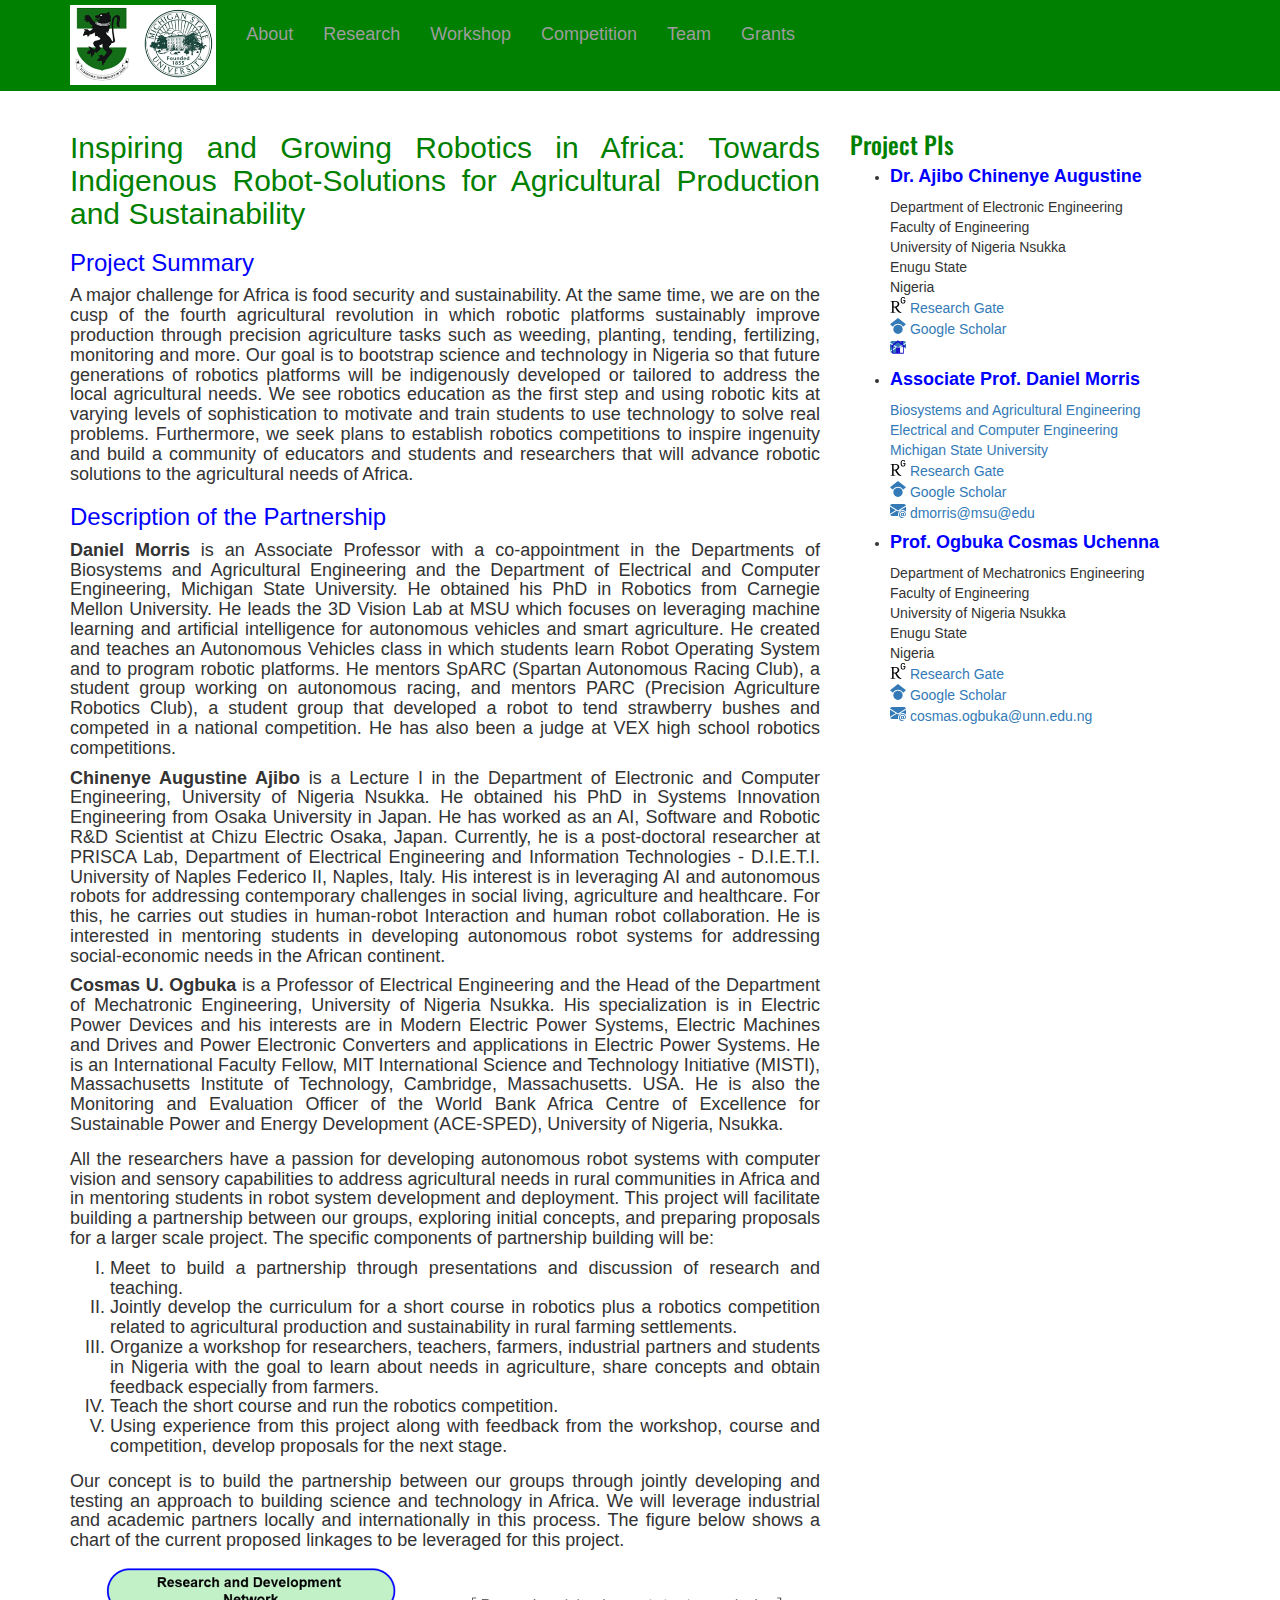
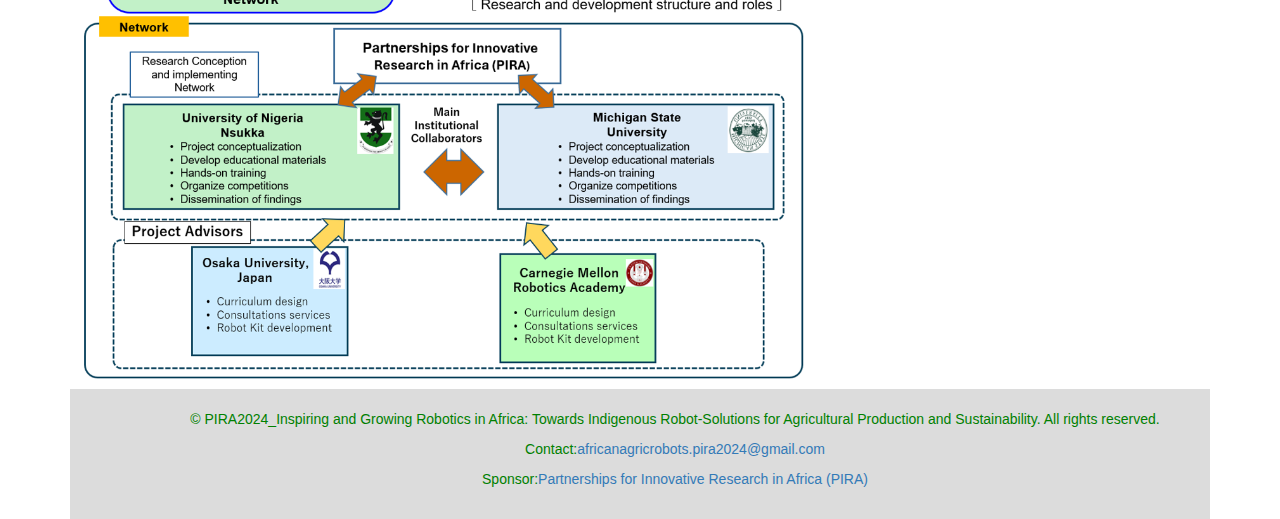
==== commit dab11997: "Update index.html" ====
--- a/index.html
+++ b/index.html
@@ -176,8 +176,7 @@
                   <br>
                   <a href="#"><svg xmlns="http://www.w3.org/2000/svg" width="16" height="16" fill="currentColor" class="bi bi-envelope-at-fill" viewBox="0 0 16 16">
                   <path d="M2 2A2 2 0 0 0 .05 3.555L8 8.414l7.95-4.859A2 2 0 0 0 14 2zm-2 9.8V4.698l5.803 3.546zm6.761-2.97-6.57 4.026A2 2 0 0 0 2 14h6.256A4.5 4.5 0 0 1 8 12.5a4.49 4.49 0 0 1 1.606-3.446l-.367-.225L8 9.586zM16 9.671V4.697l-5.803 3.546.338.208A4.5 4.5 0 0 1 12.5 8c1.414 0 2.675.652 3.5 1.671"/>
-                  <path d="M15.834 12.244c0 1.168-.577 2.025-1.587 2.025-.503 0-1.002-.228-1.12-.648h-.043c-.118.416-.543.643-1.015.643-.77 0-1.259-.542-1.259-1.434v-.529c0-.844.481-1.4 1.26-1.4.585 0 .87.333.953.63h.03v-.568h.905v2.19c0 .272.18.42.411.42.315 0 .639-.415.639-1.39v-.118c0-1.277-.95-2.326-2.484-2.326h-.04c-1.582 0-2.64 1.067-2.64 2.724v.157c0 1.867 1.237 2.654 2.57 2.654h.045c.507 0 .935-.07 1.18-.18v.731c-.219.1-.643.175-1.237.175h-.044C10.438 16 9 14.82 9 12.646v-.214C9 10.36 10.421 9 12.485 9h.035c2.12 0 3.314 1.43 3.314 3.034zm-4.04.21v.227c0 .586.227.8.581.8.31 0 .564-.17.564-.743v-.367c0-.516-.275-.708-.572-.708-.346 0-.573.245-.573.791"/>
-                  </svg>  augustine.ajibo@unn.edu.ng </a> 
+		  <a href="https://augustineajibo.github.io/HomePage/index.html"><svg height="16px" width="16px" version="1.1" id="Capa_1" xmlns="http://www.w3.org/2000/svg" xmlns:xlink="http://www.w3.org/1999/xlink" viewBox="0 0 155.139 155.139" xml:space="preserve" fill="#0000ff"><g id="SVGRepo_bgCarrier" stroke-width="0"></g><g id="SVGRepo_tracerCarrier" stroke-linecap="round" stroke-linejoin="round"></g><g id="SVGRepo_iconCarrier"> <g> <g> <path style="fill:#1d11cc;" d="M125.967,51.533V20.314h-16.862V38.06L77.569,12.814L0,74.869h21.361v67.455h112.416v-67.45h21.361 L125.967,51.533z M125.925,134.472H97.546V82.37H57.58v52.103H29.202V71.146l48.356-38.689l48.355,38.689v63.326H125.925z"></path> </g> </g> </g></svg></i> Homepage</a><br>
                 </P>
               </li>
               
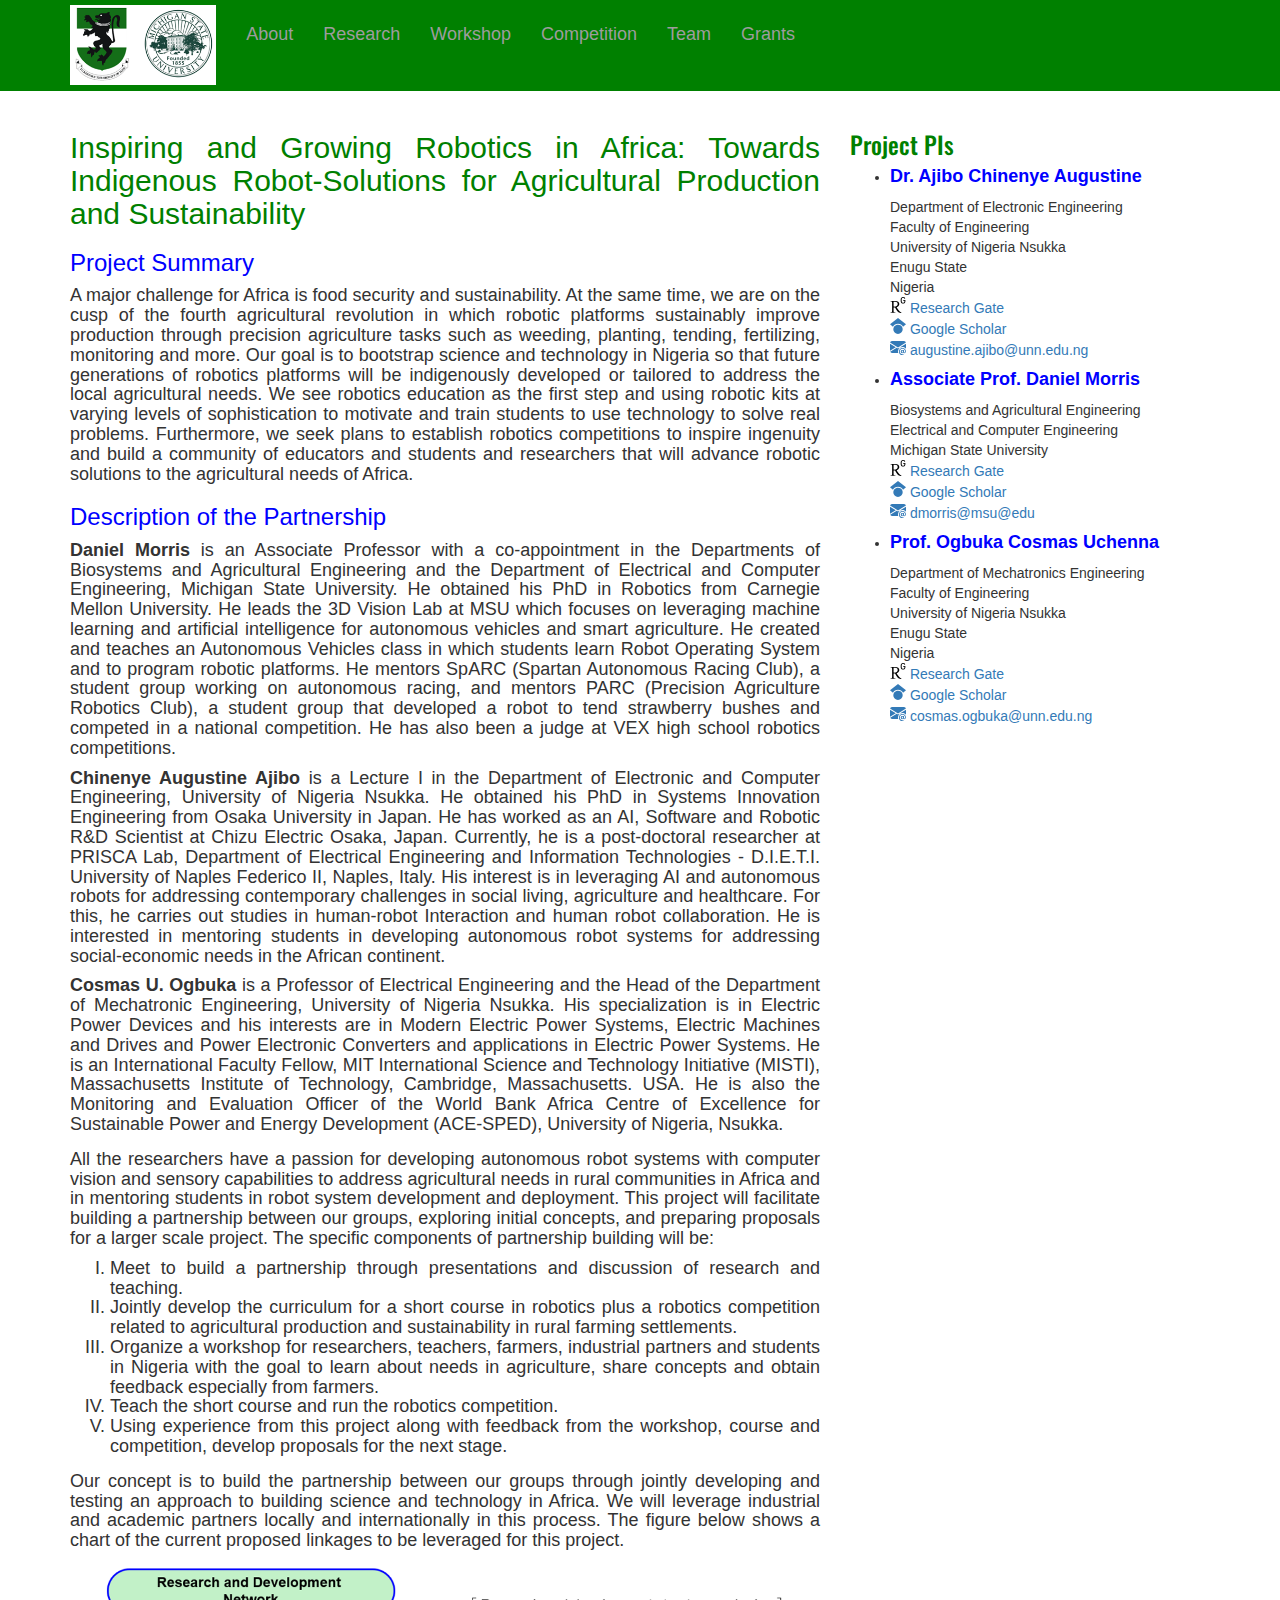
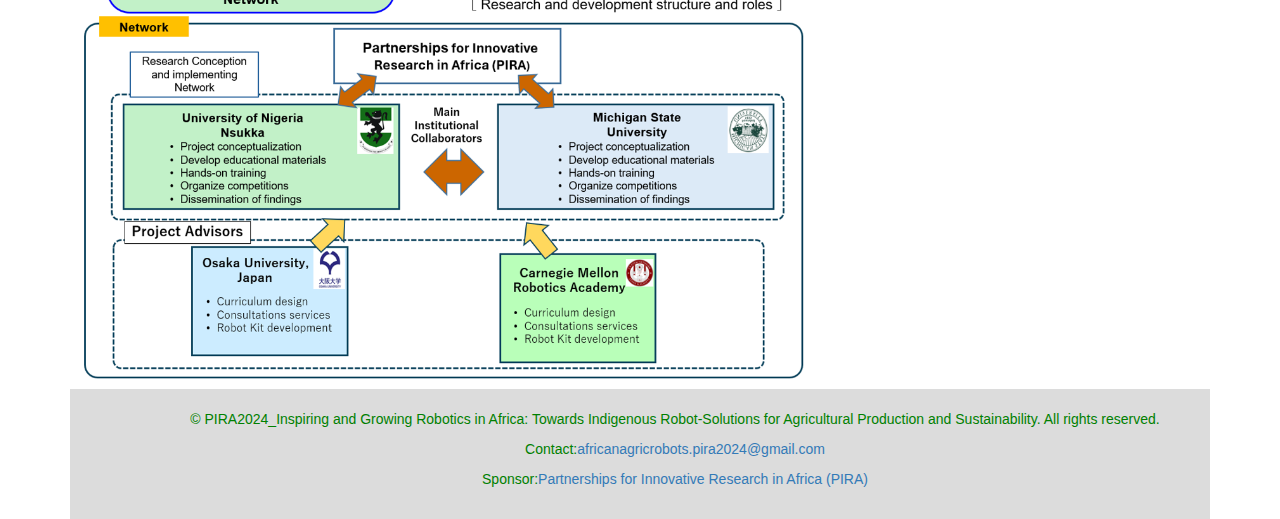
==== commit eaeb905c: "Update index.html" ====
--- a/index.html
+++ b/index.html
@@ -176,8 +176,9 @@
                   <br>
                   <a href="#"><svg xmlns="http://www.w3.org/2000/svg" width="16" height="16" fill="currentColor" class="bi bi-envelope-at-fill" viewBox="0 0 16 16">
                   <path d="M2 2A2 2 0 0 0 .05 3.555L8 8.414l7.95-4.859A2 2 0 0 0 14 2zm-2 9.8V4.698l5.803 3.546zm6.761-2.97-6.57 4.026A2 2 0 0 0 2 14h6.256A4.5 4.5 0 0 1 8 12.5a4.49 4.49 0 0 1 1.606-3.446l-.367-.225L8 9.586zM16 9.671V4.697l-5.803 3.546.338.208A4.5 4.5 0 0 1 12.5 8c1.414 0 2.675.652 3.5 1.671"/>
-		  <a href="https://augustineajibo.github.io/HomePage/index.html"><svg height="16px" width="16px" version="1.1" id="Capa_1" xmlns="http://www.w3.org/2000/svg" xmlns:xlink="http://www.w3.org/1999/xlink" viewBox="0 0 155.139 155.139" xml:space="preserve" fill="#0000ff"><g id="SVGRepo_bgCarrier" stroke-width="0"></g><g id="SVGRepo_tracerCarrier" stroke-linecap="round" stroke-linejoin="round"></g><g id="SVGRepo_iconCarrier"> <g> <g> <path style="fill:#1d11cc;" d="M125.967,51.533V20.314h-16.862V38.06L77.569,12.814L0,74.869h21.361v67.455h112.416v-67.45h21.361 L125.967,51.533z M125.925,134.472H97.546V82.37H57.58v52.103H29.202V71.146l48.356-38.689l48.355,38.689v63.326H125.925z"></path> </g> </g> </g></svg></i> Homepage</a><br>
-                </P>
+		  <path d="M15.834 12.244c0 1.168-.577 2.025-1.587 2.025-.503 0-1.002-.228-1.12-.648h-.043c-.118.416-.543.643-1.015.643-.77 0-1.259-.542-1.259-1.434v-.529c0-.844.481-1.4 1.26-1.4.585 0 .87.333.953.63h.03v-.568h.905v2.19c0 .272.18.42.411.42.315 0 .639-.415.639-1.39v-.118c0-1.277-.95-2.326-2.484-2.326h-.04c-1.582 0-2.64 1.067-2.64 2.724v.157c0 1.867 1.237 2.654 2.57 2.654h.045c.507 0 .935-.07 1.18-.18v.731c-.219.1-.643.175-1.237.175h-.044C10.438 16 9 14.82 9 12.646v-.214C9 10.36 10.421 9 12.485 9h.035c2.12 0 3.314 1.43 3.314 3.034zm-4.04.21v.227c0 .586.227.8.581.8.31 0 .564-.17.564-.743v-.367c0-.516-.275-.708-.572-.708-.346 0-.573.245-.573.791"/>
+                  </svg>  augustine.ajibo@unn.edu.ng </a> 
+		  </P>
               </li>
               
               <li>
